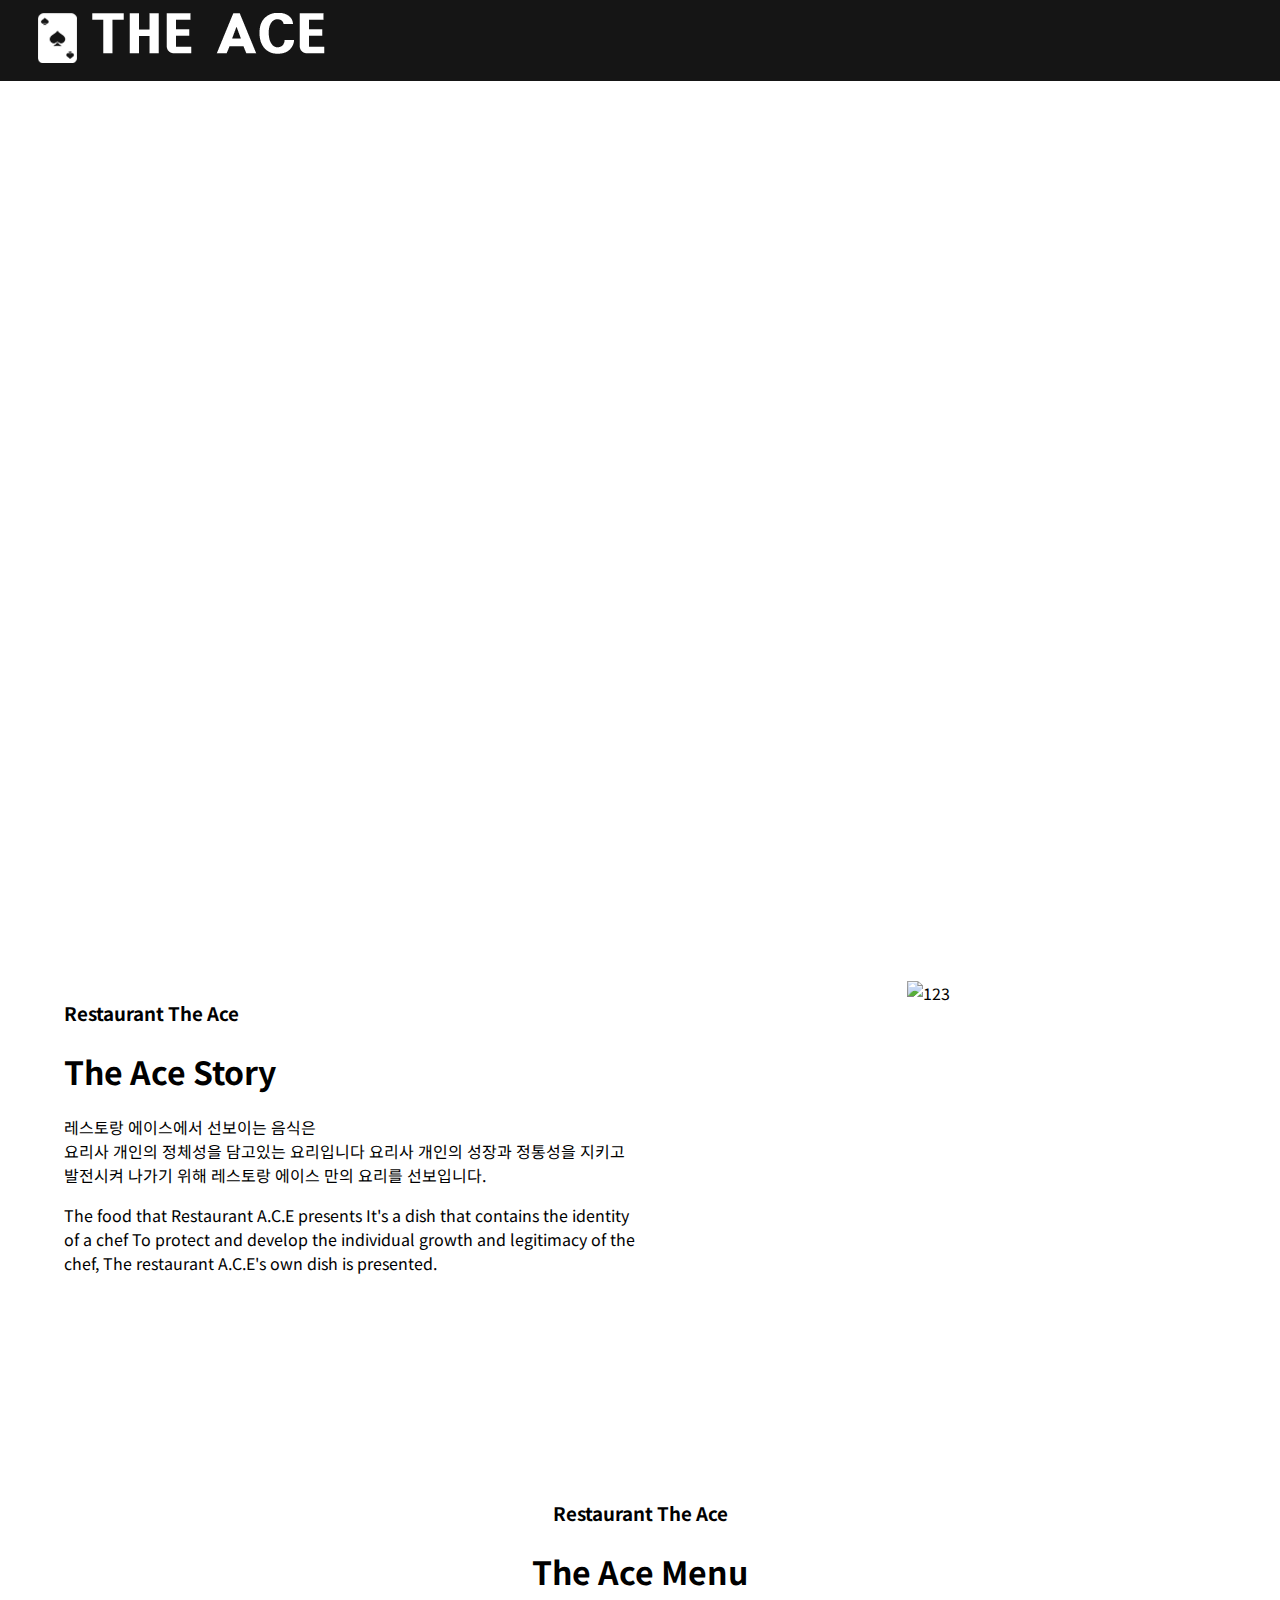
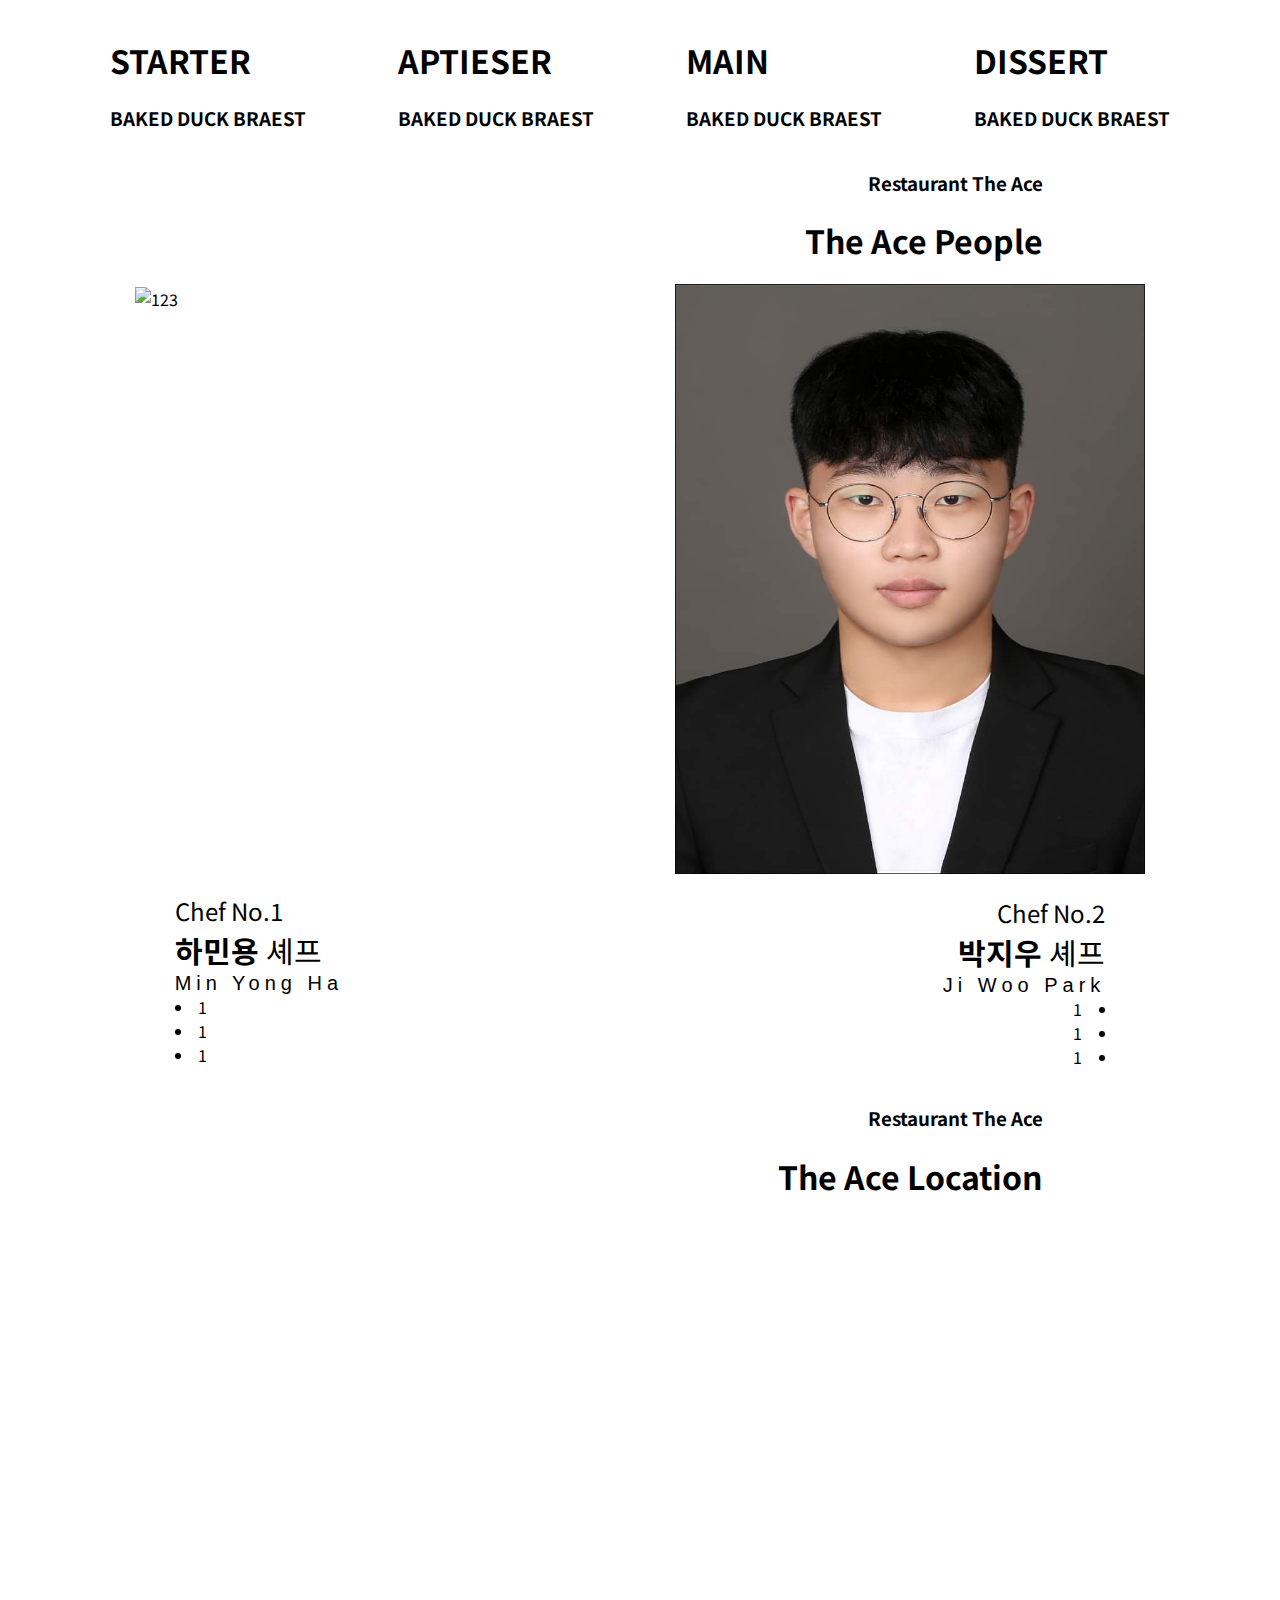
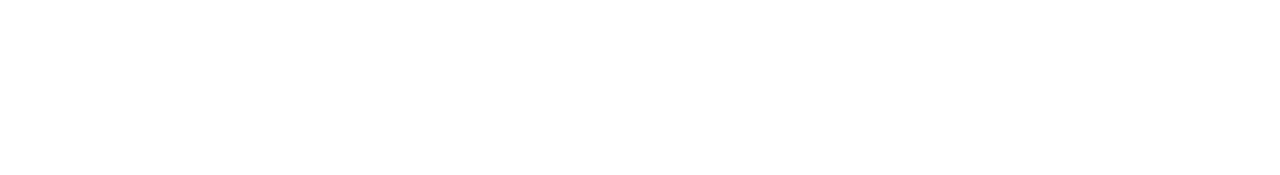
==== index.html @ 34fadfe9 "Update index.html" ====
<!DOCTYPE html>
<html lang="kr" dir="ltr">
  <head>
    <meta charset="utf-8" name="viewport" content="width=device-width, initial-scale=1">
    <link rel="stylesheet" href="style.css">
    <title></title>
  </head>
  <body>
    <header>
    </header>
    <main class="m">
        <div class="m-nav">
          <img src="img/logo/menu_LOGOIMG.png" alt="" class="logo">
        </div>
      <div class="m-ban" id="m-ban">
        <div class="baner-back">
      </div>
    <div class="m-wrap">
      <div class="m-1" id="m-1">
        <div class="wrap">
          <div class="txt">
              <h3>Restaurant The Ace</h3>
              <h1>The Ace Story</h1>
              <p >레스토랑 에이스에서 선보이는 음식은<br>
                요리사 개인의 정체성을 담고있는 요리입니다 요리사 개인의 성장과 정통성을 지키고 발전시켜 나가기 위해
                레스토랑 에이스 만의 요리를 선보입니다.</p>
              <p>The food that Restaurant A.C.E presents
                It's a dish that contains the identity of a chef To protect and develop the individual growth and legitimacy of the chef,
                The restaurant A.C.E's own dish is presented.</p>
          </div>
          <div class="img-box">
              <img src="img\food\1.jpg" alt="123" class="img">
          </div>
          </div>
        </div>
      </div>
      <div class="m-2" id="m-2">
      <div class="m-wrap">
        <div class="box">
          <h3>Restaurant The Ace</h3>
          <h1>The Ace Menu</h1>
        </div>
        <div class="wrap">
          <div class="">
            <h1>STARTER</h1>
            <h3>BAKED DUCK BRAEST</h3>
          </div>
          <div class="">
            <h1>APTIESER</h1>
            <h3>BAKED DUCK BRAEST</h3>
          </div>
          <div class="">
            <h1>MAIN</h1>
            <h3>BAKED DUCK BRAEST</h3>
          </div>
          <div class="">
            <h1>DISSERT</h1>
            <h3>BAKED DUCK BRAEST</h3>
          </div>
        </div>
      </div>
      <div class="m-3" id="m-3">
        <div class="m-wrap">
        <div class="box">
          <h3>Restaurant The Ace</h3>
          <h1>The Ace People</h1>
        </div>
        <div class="wrap">
          <div class="img-box-1">
            <div class="img-wrap-1">
                <img src="img\food\1.jpg" alt="123" class="img-2">
            </div>
                <div class="list-1">
                  <ul>
                    <p class="cf">Chef No.1</p>
                    <p class="cf-n"><strong>하민용</strong> 셰프</p>
                    <p class="cf-en">Min Yong Ha</p>
                    <li>1</li>
                    <li>1</li>
                    <li>1</li>
                  </ul>
                </div>
          </div>
          <div class="img-box-2">
            <div class="img-wrap-2">
                <img src="img/people/1.jpg" alt="123" class="img-2">
            </div>
                 <div class="list-2" dir="rtl">
                  <ul>
                    <p class="cf">Chef No.2</p>
                    <p class="cf-n"><strong>박지우</strong> 셰프</p>
                    <p class="cf-en">Ji Woo Park</p>
                    <li>1</li>
                    <li>1</li>
                    <li>1</li>
                  </ul>
                 </div>
          </div>
        </div>
      </div>
      <div class="m-4" id="m-4">
        <div class="m-wrap">
        <div class="box">
          <h3>Restaurant The Ace</h3>
          <h1>The Ace Location</h1>
        </div>
        <div class="loc">
          <iframe src="https://www.google.com/maps/embed?pb=!1m18!1m12!1m3!1d25315.152275464505!2d126.86408057910157!3d37.52220779999999!2m3!1f0!2f0!3f0!3m2!1i1024!2i768!4f13.1!3m3!1m2!1s0x357c9f2847f937df%3A0xf9feb63839f11d86!2z6re466aw7Z6I7Ja066GcIOyGjOyFnO2CpOy5nA!5e0!3m2!1sko!2skr!4v1653228460532!5m2!1sko!2skr" width="100%;" height="550" style="border:0;" allowfullscreen="" loading="lazy" referrerpolicy="no-referrer-when-downgrade"></iframe>
        </div>
      </div>
    </div>
    </main>
    <footer>
    </footer>
  </body>
</html>
---- style.css ----
@import url('https://fonts.googleapis.com/css2?family=Noto+Sans+KR&display=swap');

body{
  margin: 0 0 0 0;
}
main{
  font-family: 'Noto Sans KR', sans-serif;
}
img {
  max-width: 100%;
  height: auto;
}
.m-nav {
  width: 100%;
  height: auto;
  background-color: #151515;
}
.logo{
  padding-left: 3%;
  padding-top: 1%;
  padding-bottom: 1%;
}
.baner-back{
  padding:300px 100px;
  background-color: white;
  height: 300px;
}
.m-wrap{
  width: 90%;
  padding-left: 5%;
  padding-right: 5%;
}
#m-1 .wrap{
  width: 100%;
  height: auto;
  display: flex;
  justify-content: space-around;
}
#m-1 .txt{
  width: 600px;
  height: 500px;
}
#m-1 .img-box{
  width:600px;
  height: 500px;
  text-align: center;
}
#m-2 .wrap{
  width: 100%;
  height: auto;
  display: flex;
  justify-content: space-around;
  align-items: center;
}
#m-2 .box-wrap{
  width: 400px;
  height: 500px;
  position: relative;
  padding-top: 5%;
  padding-bottom: 5%;
}
#m-2 .img{
  width: 100%;
  height: 500px;
}
#m-2 .box{
  width: 100%;
  height:  auto;
  margin:  auto;
  text-align: center;
}
#m-2 .txt-box{
  width: 100%;
  top: 20%;
  position: absolute;
}
#m-2 .txt-box a{
  padding-left: 5%;
  color: white;
  text-decoration-line: none;
  font-size: 20px;
}
#m-2 .txt-box hr{
  background-color: white;
  width: 100%;
  height: 2px;
  border: 0px;
}
#m-2 .txt-box-d{
  width: 100%;
  bottom: 20%;
  position: absolute;
}
#m-2 .txt-box-d a{
  padding-left: 5%;
  color: white;
  text-decoration-line: none;
  font-size: 20px;
}
#m-2 .txt-box-d hr{
  background-color: white;
  width: 100%;
  height: 2px;
  border: 0px;
}
#m-3 .wrap{
  width: 100%;
  height: auto;
  display: flex;
  justify-content: space-evenly;
}
#m-3 .box{
  text-align: right;
}
#m-3 h1{
  padding-right: 15%;
}
#m-3 h3{
  padding-right: 15%;
}
#m-3 .img-box-1{
  width: 470px;
  height: auto;
}
#m-3 .img-wrap-1{
  width: 470px;
  height: 590px;
}
#m-3 .img-1{
  width: 470px;
  height: 590px;
}
#m-3 .list-1{
  background-color: white;
  width: auto;
  height: 50%;
  top:50%;
  right: 50%;
  list-style-position: inside;
}
#m-3 .img-box-2{
  width: 470px;
  height: auto;
  text-align: right;
}
#m-3 .img-2{
  width: 470px;
  height: 590px;
}
#m-3 .list-2{
  background-color: white;
  width: auto;
  height: 50%;
  top: 50%;
  left: 50%;
  list-style-position: inside;
}
.cf{
  margin: 0 0 0 0;
  font-size: 24px;
}
.cf-n{
  margin: 0 0 0 0;
  font-size: 30px;
}
.cf-en{
  margin: 0 0 0 0;
  font-size: 20px;
  font-family: sans-serif;
  letter-spacing: 5px;
}
@media all and (max-width: 1200px){
  *{align-items: center; text-align: center;}
  .wrap{flex-direction: column;}
  .img{ height: auto; width: 100;}
  #m-1 .txt{width: 100%;}
  #m-1 .img-box{width:100%;height: auto;}
  #m-2 .txt-box a{padding-right: 5%;}
  #m-2 .box-wrap{width: 100%;height: auto;}
  #m-3 .box {padding-right: 0;}
  #m-3 .img-box-1{width: 100%;}
  #m-3 .img-wrap-1{width: 100%;height: auto;}
  #m-3 .img-1{width: 100%; height: auto;}
  #m-3 .img-box-2{width: 100%;}
  #m-3 .img-wrap-2{width: 100%;height: auto;}
  #m-3 .img-2{width: 100%; height: auto;}
}
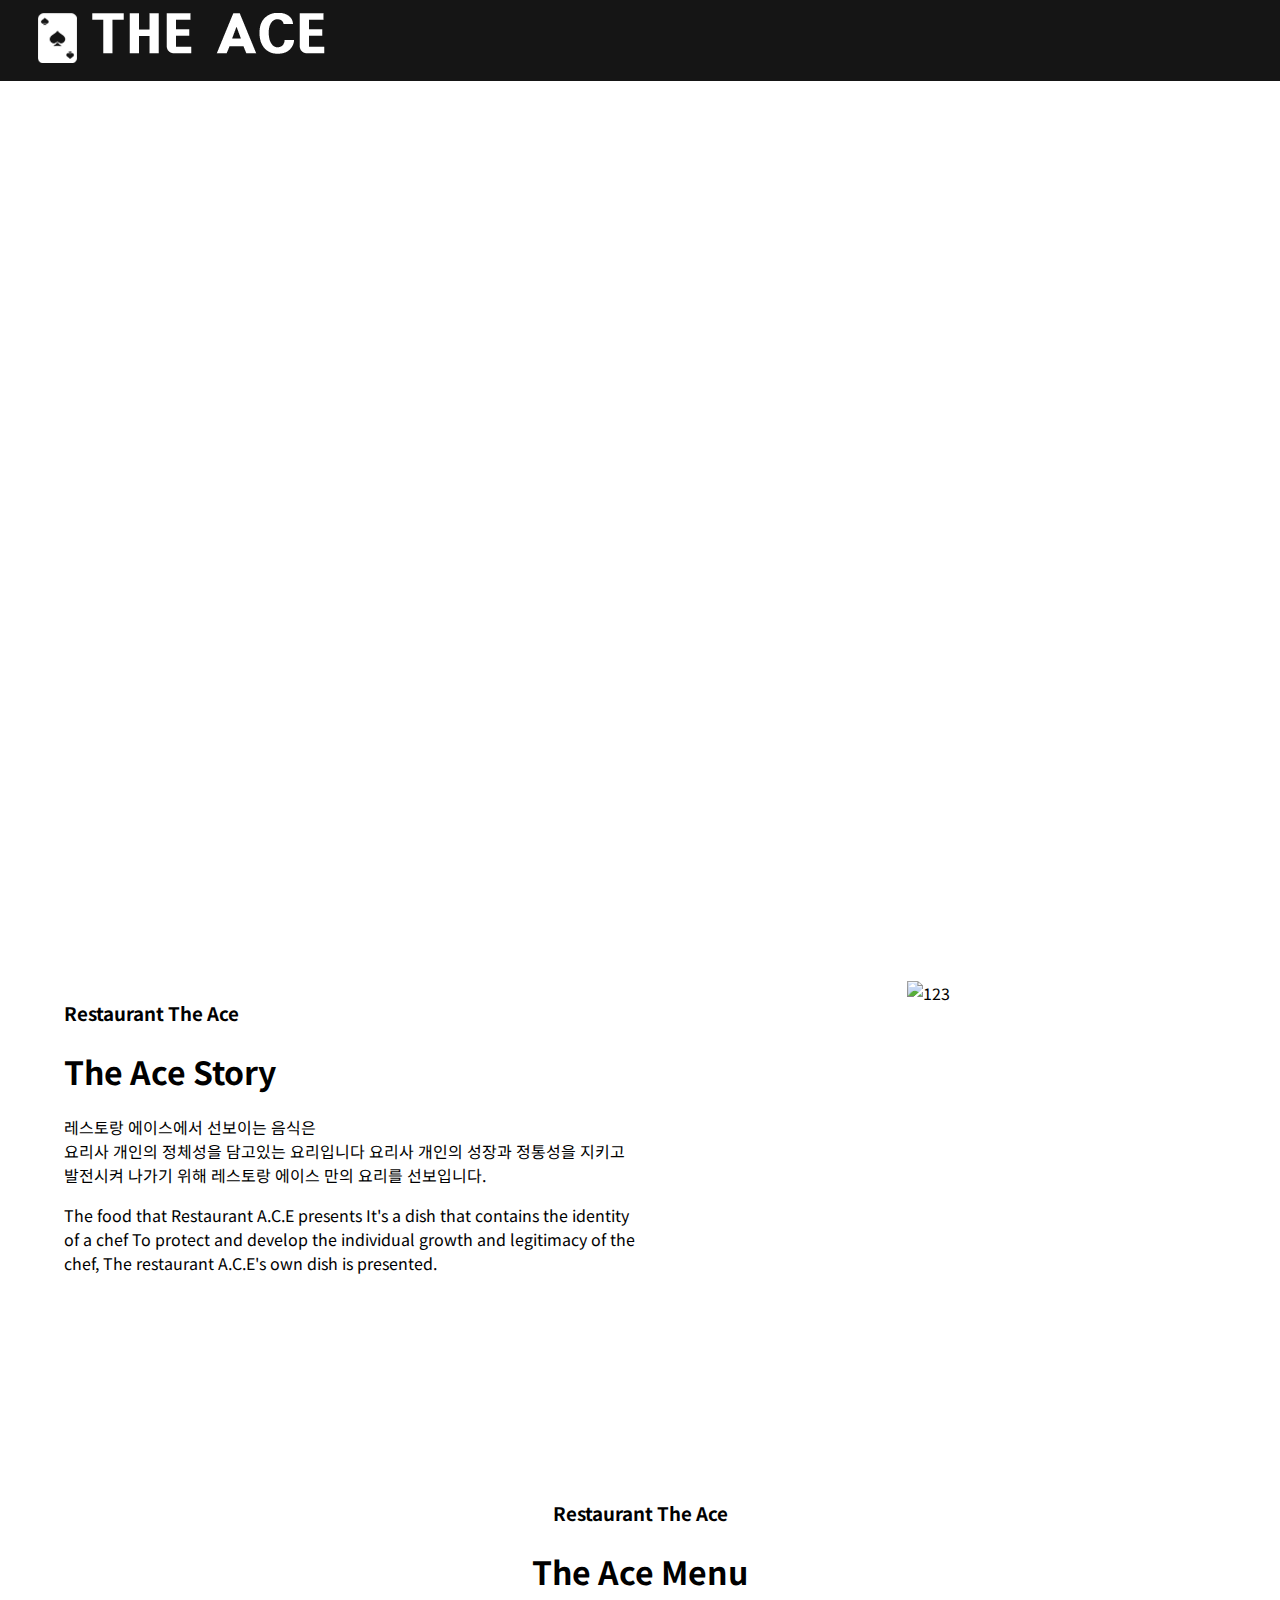
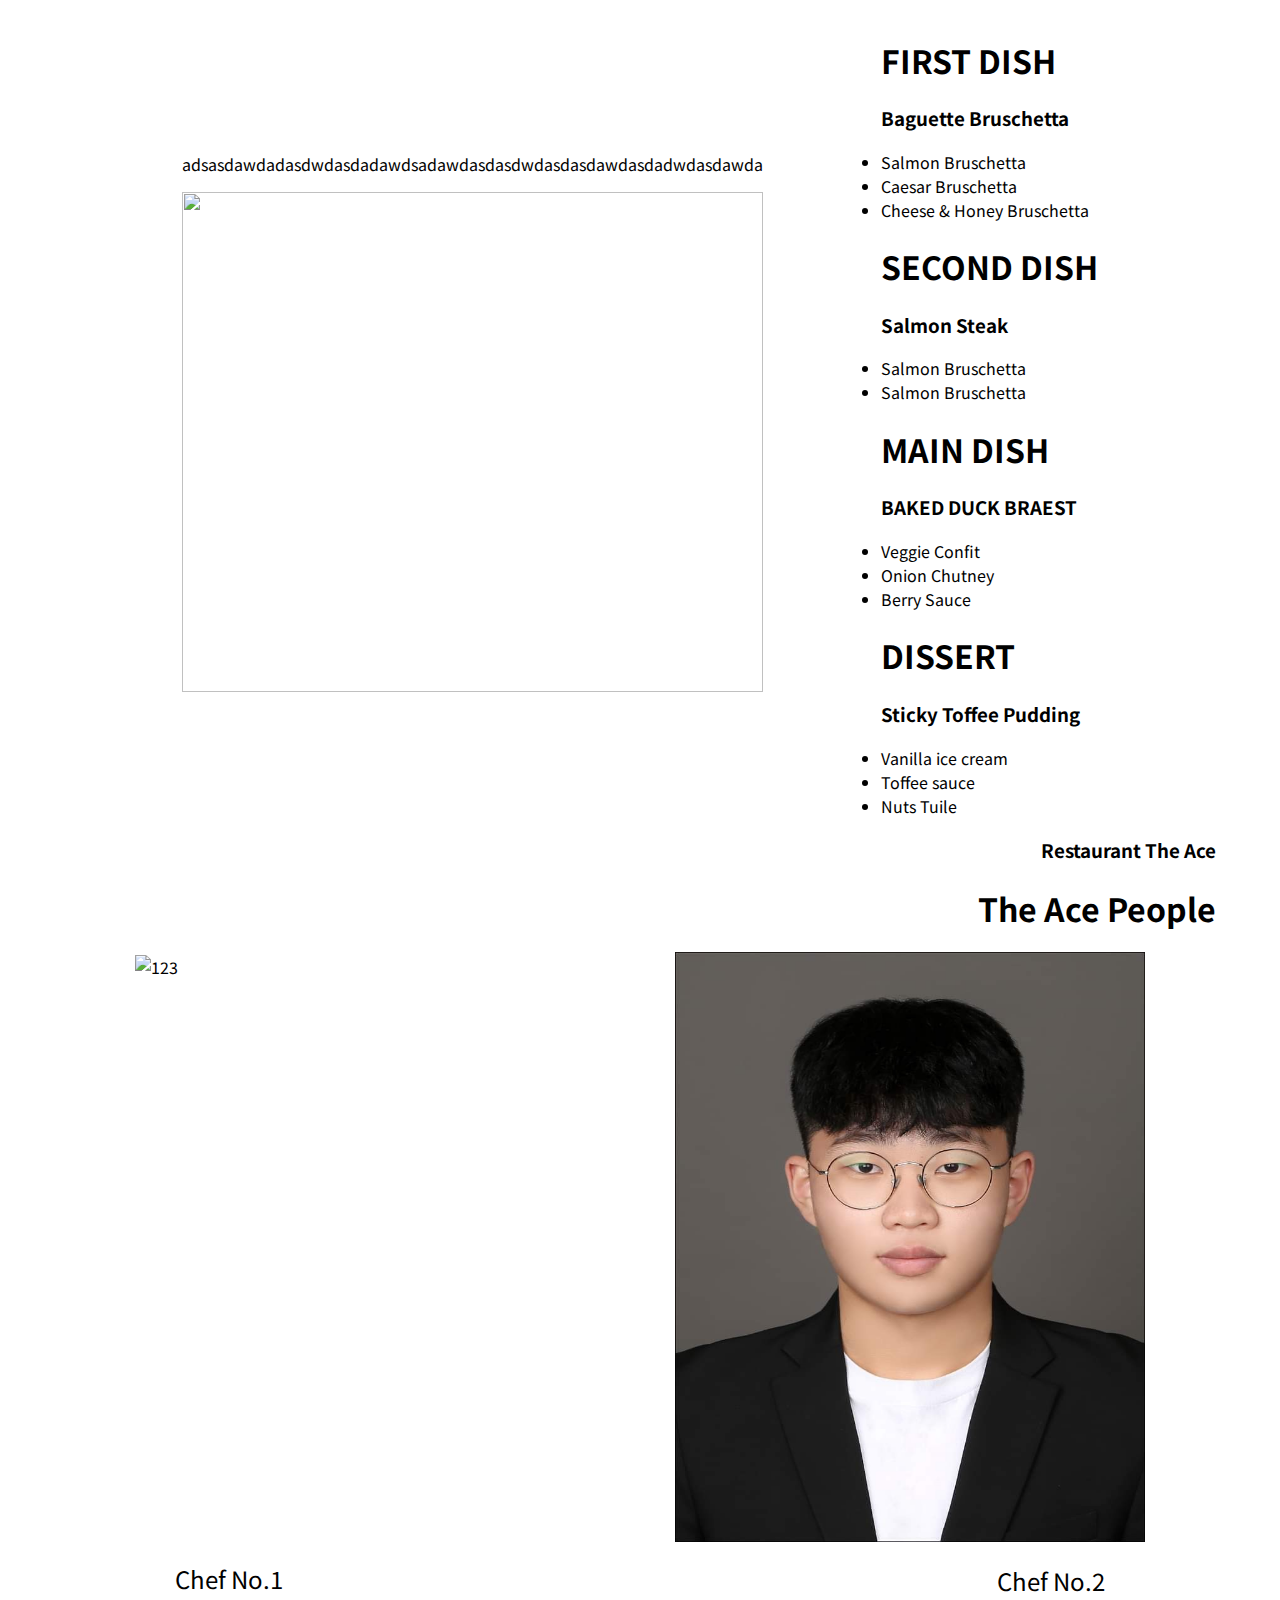
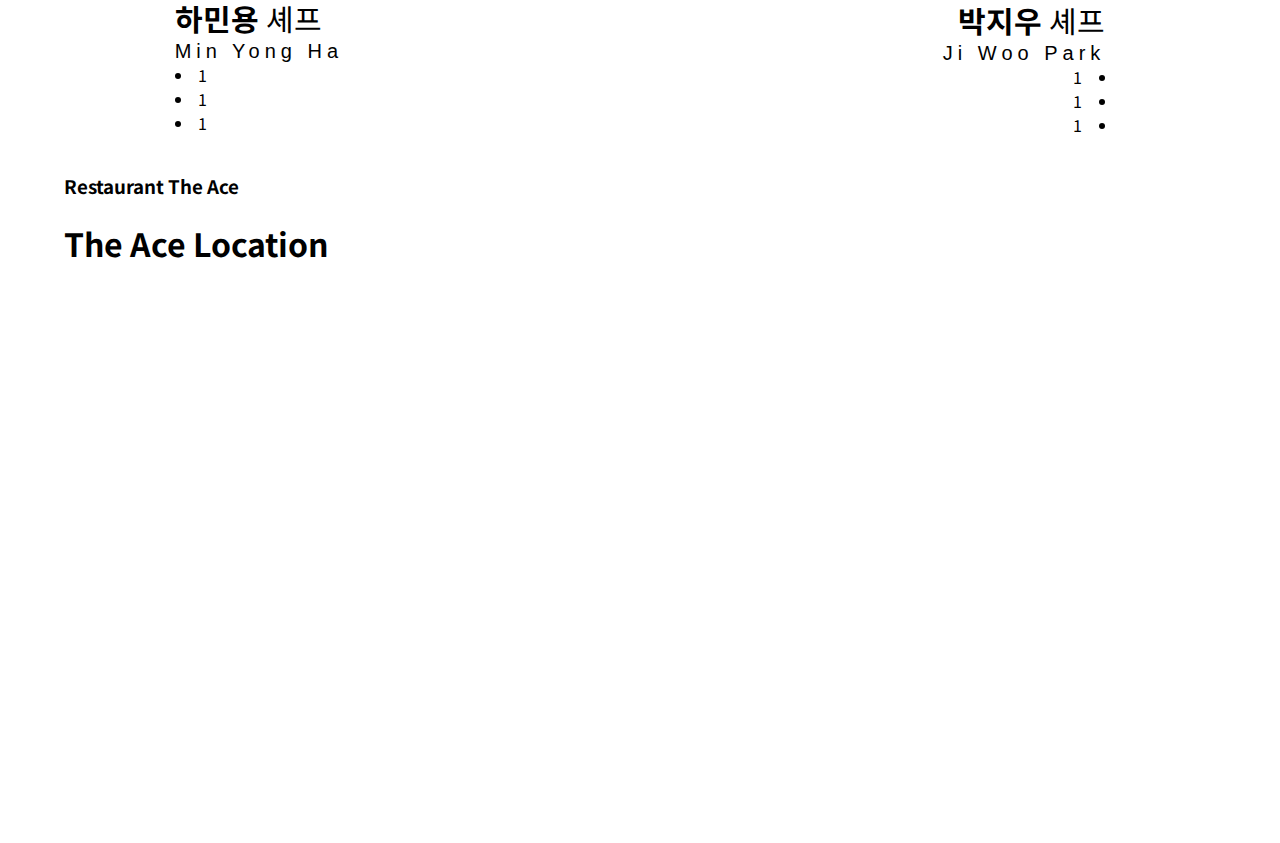
==== commit df6f5749: "Add files via upload" ====
--- a/index.html
+++ b/index.html
@@ -42,20 +42,29 @@
         </div>
         <div class="wrap">
           <div class="">
-            <h1>STARTER</h1>
-            <h3>BAKED DUCK BRAEST</h3>
+            <p>adsasdawdadasdwdasdadawdsadawdasdasdwdasdasdawdasdadwdasdawda</p>
+            <img src="" alt="" class="img">
           </div>
           <div class="">
-            <h1>APTIESER</h1>
+            <h1>FIRST DISH</h1>
+            <h3>Baguette Bruschetta</h3>
+            <li>Salmon Bruschetta</li>
+            <li>Caesar Bruschetta</li>
+            <li>Cheese & Honey Bruschetta</li>
+            <h1>SECOND DISH</h1>
+            <h3>Salmon Steak</h3>
+            <li>Salmon Bruschetta</li>
+            <li>Salmon Bruschetta</li>
+            <h1>MAIN DISH</h1>
             <h3>BAKED DUCK BRAEST</h3>
-          </div>
-          <div class="">
-            <h1>MAIN</h1>
-            <h3>BAKED DUCK BRAEST</h3>
-          </div>
-          <div class="">
+            <li>Veggie Confit</li>
+            <li>Onion Chutney</li>
+            <li>Berry Sauce</li>
             <h1>DISSERT</h1>
-            <h3>BAKED DUCK BRAEST</h3>
+            <h3>Sticky Toffee Pudding</h3>
+            <li>Vanilla ice cream</li>
+            <li>Toffee sauce</li>
+            <li>Nuts Tuile</li>
           </div>
         </div>
       </div>
@@ -83,7 +92,7 @@
           </div>
           <div class="img-box-2">
             <div class="img-wrap-2">
-                <img src="img/people/1.jpg" alt="123" class="img-2">
+                <img src="img\people\1.jpg" alt="123" class="img-2">
             </div>
                  <div class="list-2" dir="rtl">
                   <ul>
--- a/style.css
+++ b/style.css
@@ -49,7 +49,7 @@
   width: 100%;
   height: auto;
   display: flex;
-  justify-content: space-around;
+  justify-content: space-evenly;
   align-items: center;
 }
 #m-2 .box-wrap{
@@ -112,12 +112,7 @@
 #m-3 .box{
   text-align: right;
 }
-#m-3 h1{
-  padding-right: 15%;
-}
-#m-3 h3{
-  padding-right: 15%;
-}
+
 #m-3 .img-box-1{
   width: 470px;
   height: auto;
@@ -155,6 +150,9 @@
   left: 50%;
   list-style-position: inside;
 }
+#m-4 .box{
+  text-align: left;
+}
 .cf{
   margin: 0 0 0 0;
   font-size: 24px;
@@ -171,6 +169,7 @@
 }
 @media all and (max-width: 1200px){
   *{align-items: center; text-align: center;}
+  .logo{width: 25%; height: 25%;}
   .wrap{flex-direction: column;}
   .img{ height: auto; width: 100;}
   #m-1 .txt{width: 100%;}
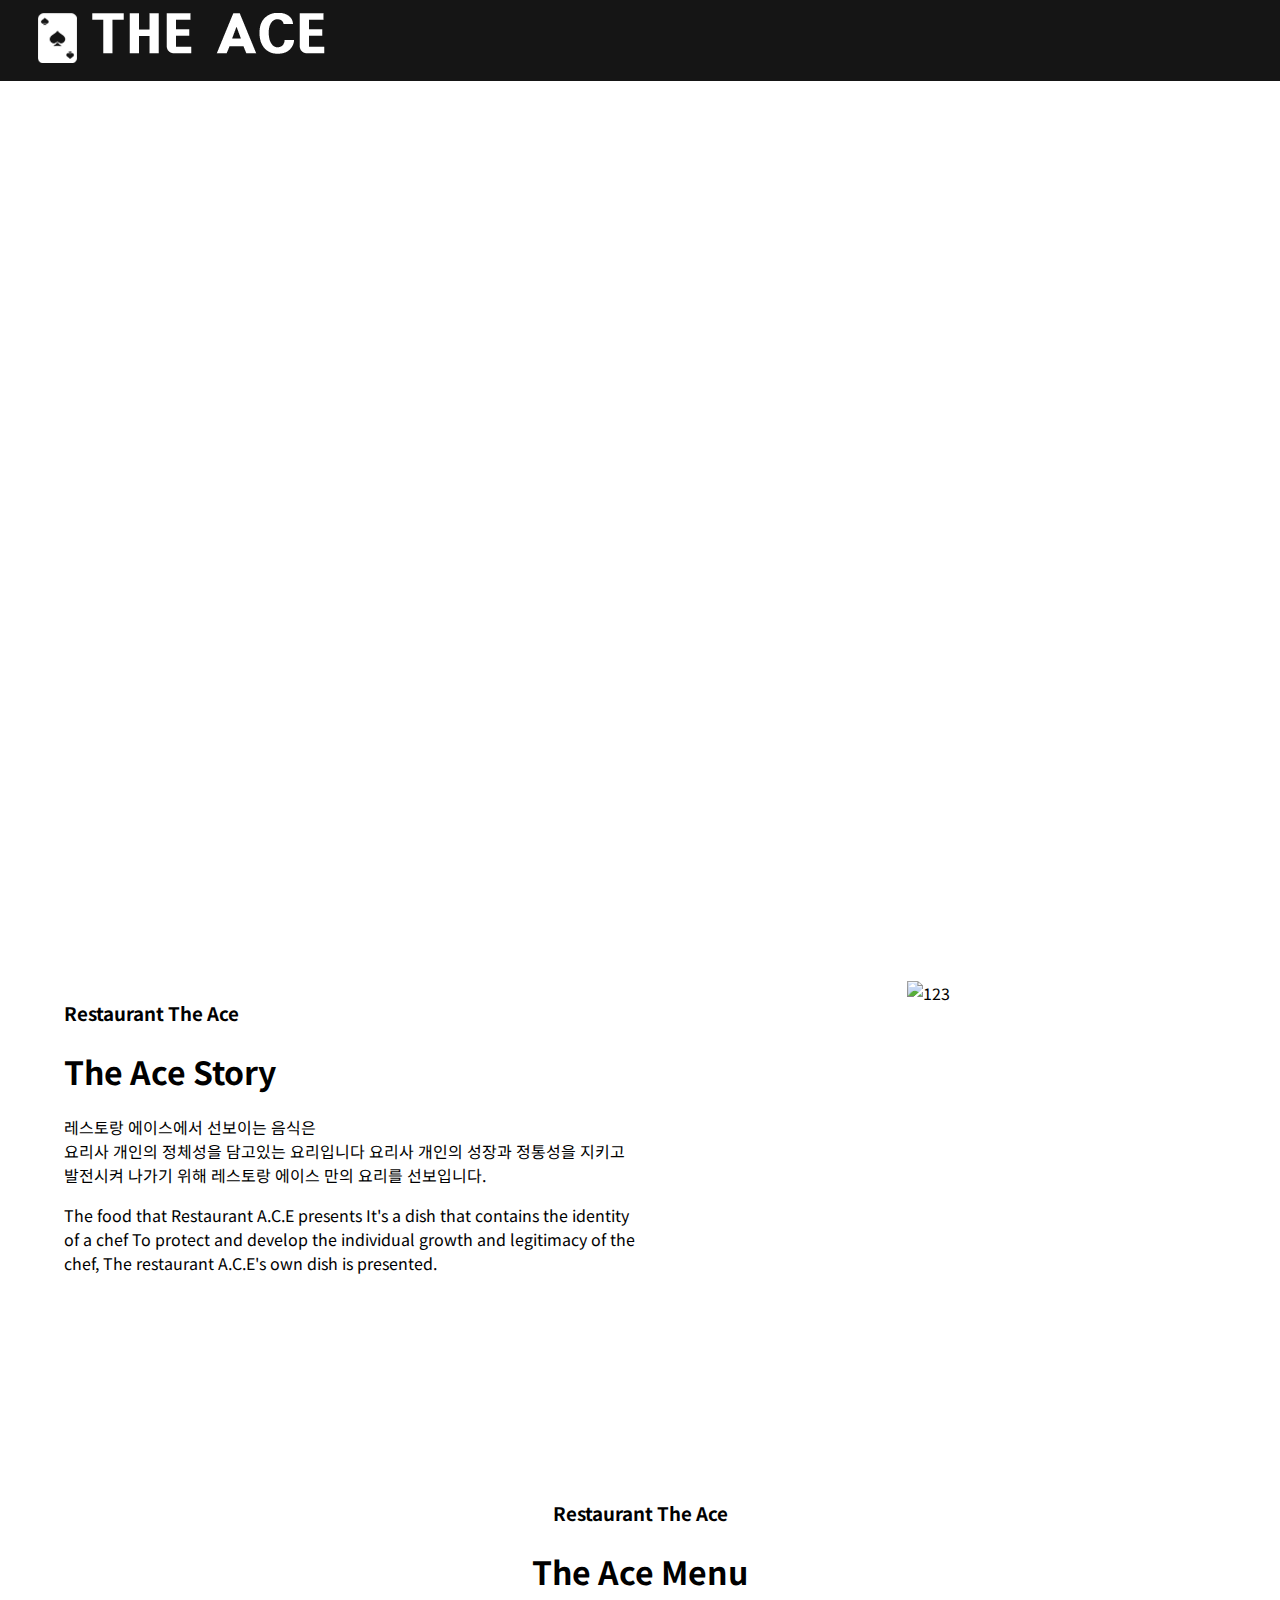
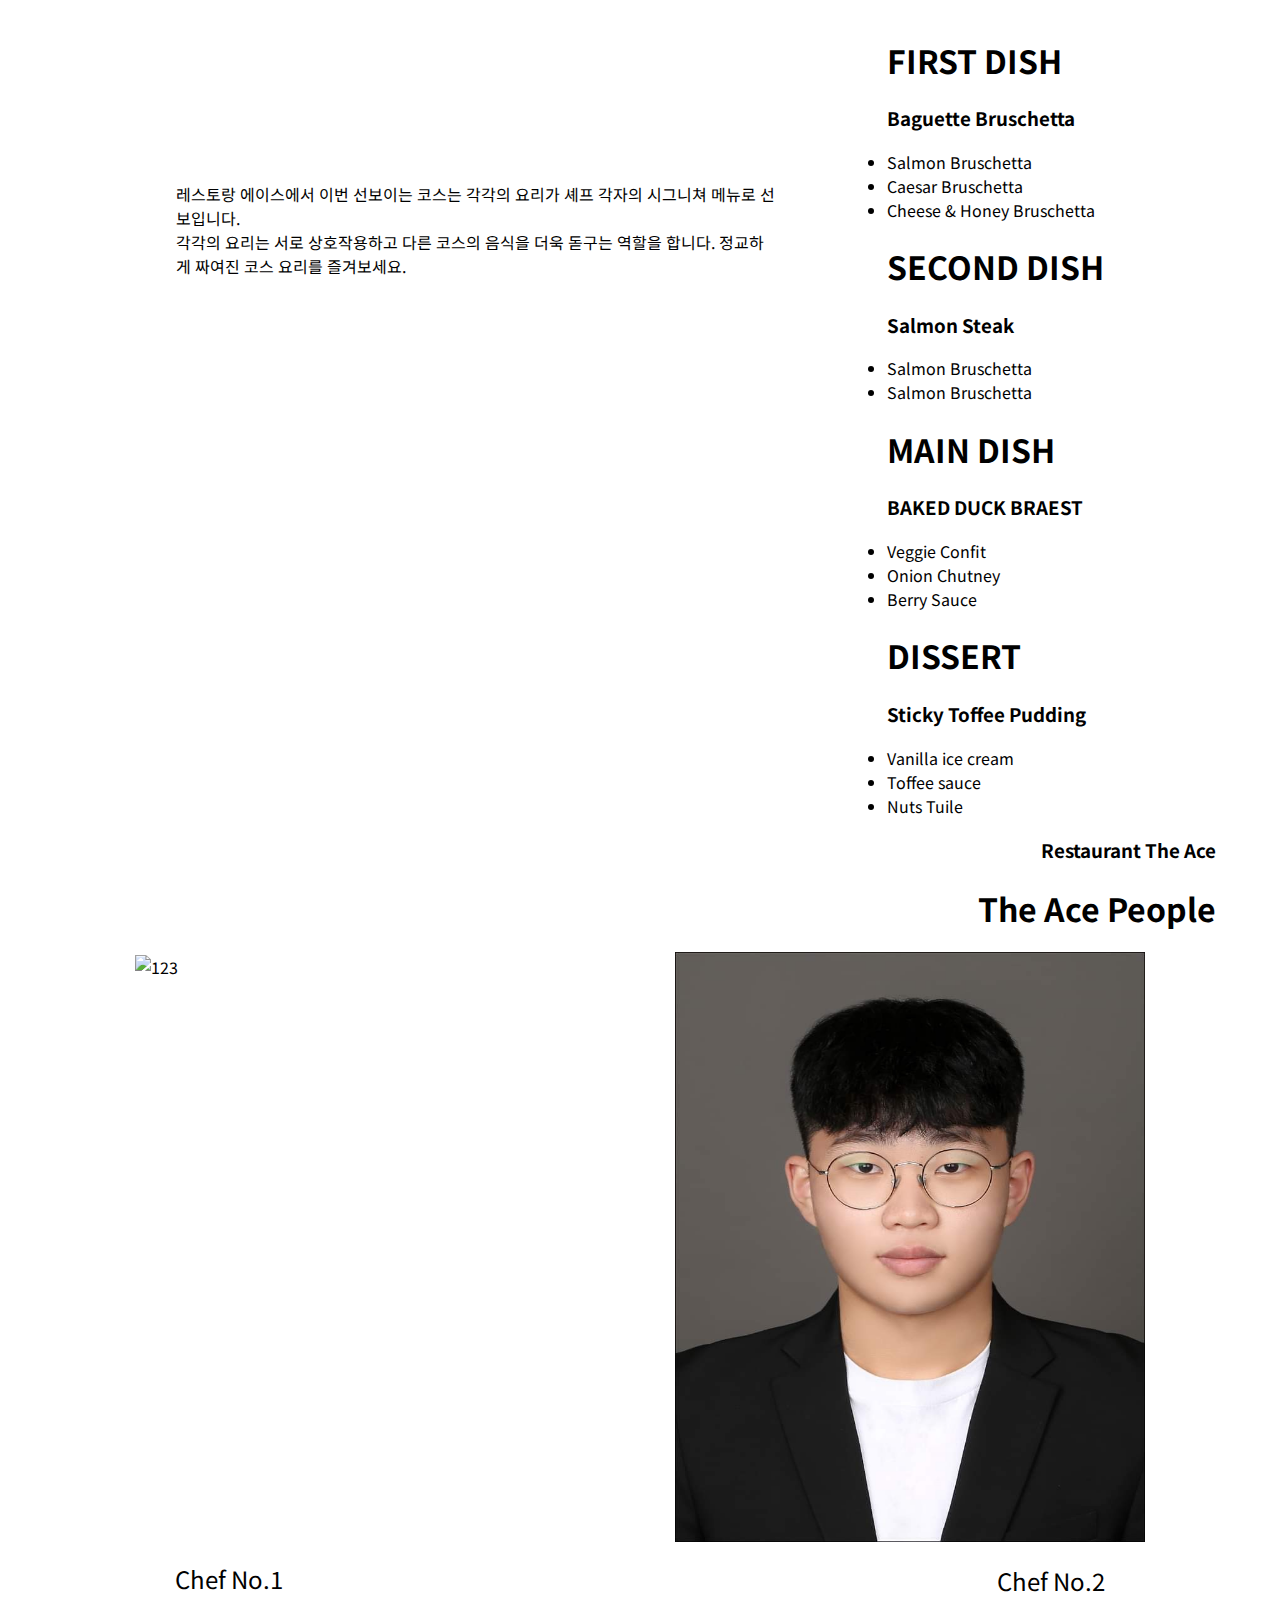
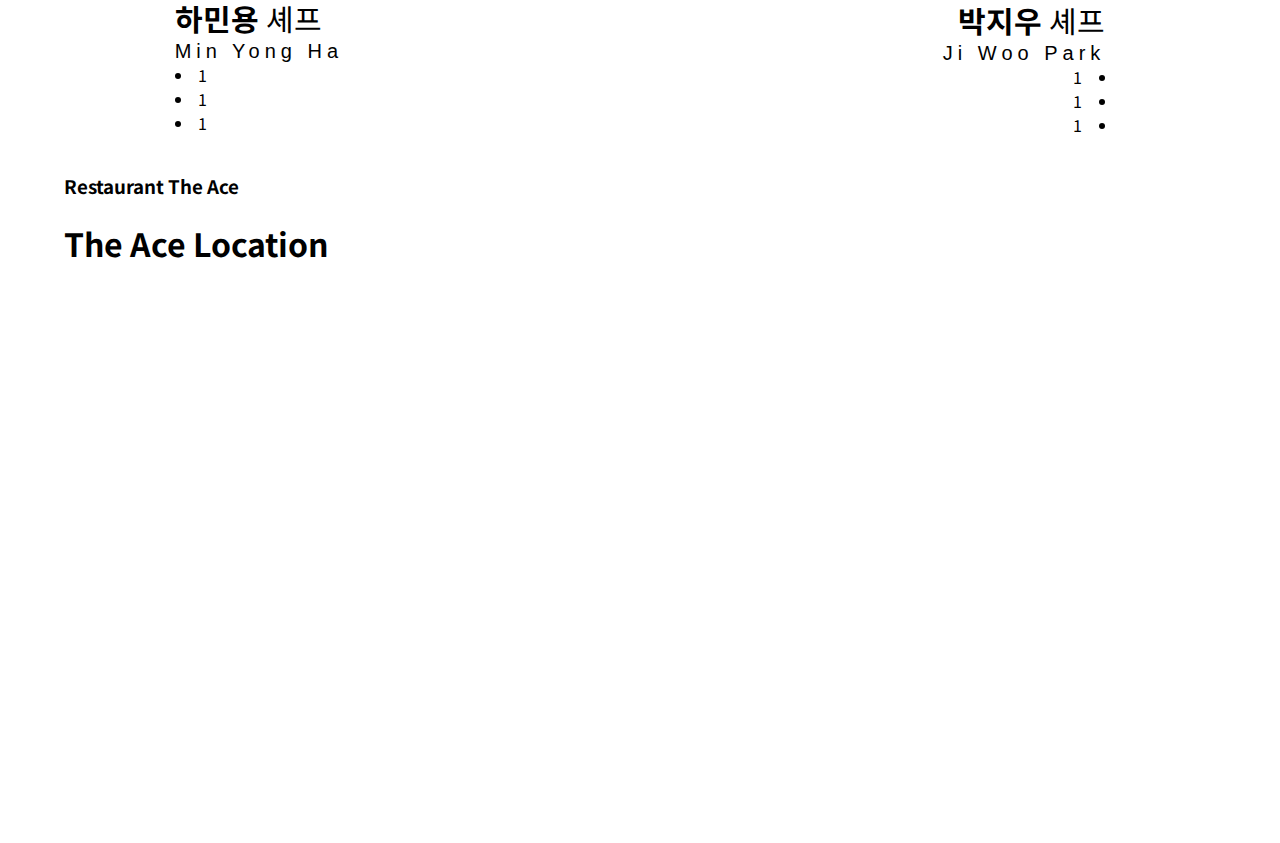
==== commit 9bcc519e: "Add files via upload" ====
--- a/index.html
+++ b/index.html
@@ -21,7 +21,7 @@
           <div class="txt">
               <h3>Restaurant The Ace</h3>
               <h1>The Ace Story</h1>
-              <p >레스토랑 에이스에서 선보이는 음식은<br>
+              <p>레스토랑 에이스에서 선보이는 음식은<br>
                 요리사 개인의 정체성을 담고있는 요리입니다 요리사 개인의 성장과 정통성을 지키고 발전시켜 나가기 위해
                 레스토랑 에이스 만의 요리를 선보입니다.</p>
               <p>The food that Restaurant A.C.E presents
@@ -41,8 +41,9 @@
           <h1>The Ace Menu</h1>
         </div>
         <div class="wrap">
-          <div class="">
-            <p>adsasdawdadasdwdasdadawdsadawdasdasdwdasdasdawdasdadwdasdawda</p>
+          <div class="txt">
+            <p>레스토랑 에이스에서 이번 선보이는 코스는 각각의 요리가 셰프 각자의 시그니쳐 메뉴로 선보입니다.<br>
+            각각의 요리는 서로 상호작용하고 다른 코스의 음식을 더욱 돋구는 역할을 합니다. 정교하게 짜여진 코스 요리를 즐겨보세요.</p>
             <img src="" alt="" class="img">
           </div>
           <div class="">
--- a/style.css
+++ b/style.css
@@ -52,56 +52,15 @@
   justify-content: space-evenly;
   align-items: center;
 }
-#m-2 .box-wrap{
-  width: 400px;
-  height: 500px;
-  position: relative;
-  padding-top: 5%;
-  padding-bottom: 5%;
-}
-#m-2 .img{
-  width: 100%;
-  height: 500px;
-}
 #m-2 .box{
   width: 100%;
-  height:  auto;
-  margin:  auto;
+  height: auto;
+  margin: auto;
   text-align: center;
 }
-#m-2 .txt-box{
-  width: 100%;
-  top: 20%;
-  position: absolute;
-}
-#m-2 .txt-box a{
-  padding-left: 5%;
-  color: white;
-  text-decoration-line: none;
-  font-size: 20px;
-}
-#m-2 .txt-box hr{
-  background-color: white;
-  width: 100%;
-  height: 2px;
-  border: 0px;
-}
-#m-2 .txt-box-d{
-  width: 100%;
-  bottom: 20%;
-  position: absolute;
-}
-#m-2 .txt-box-d a{
-  padding-left: 5%;
-  color: white;
-  text-decoration-line: none;
-  font-size: 20px;
-}
-#m-2 .txt-box-d hr{
-  background-color: white;
-  width: 100%;
-  height: 2px;
-  border: 0px;
+#m-2 .txt{
+  width: 600px;
+  height: 500px;
 }
 #m-3 .wrap{
   width: 100%;
@@ -112,7 +71,6 @@
 #m-3 .box{
   text-align: right;
 }
-
 #m-3 .img-box-1{
   width: 470px;
   height: auto;
@@ -169,12 +127,12 @@
 }
 @media all and (max-width: 1200px){
   *{align-items: center; text-align: center;}
-  .logo{width: 25%; height: 25%;}
+  .logo{width: 30%; height: 30%;}
   .wrap{flex-direction: column;}
   .img{ height: auto; width: 100;}
   #m-1 .txt{width: 100%;}
   #m-1 .img-box{width:100%;height: auto;}
-  #m-2 .txt-box a{padding-right: 5%;}
+  #m-2 .txt{width: 100%;}
   #m-2 .box-wrap{width: 100%;height: auto;}
   #m-3 .box {padding-right: 0;}
   #m-3 .img-box-1{width: 100%;}
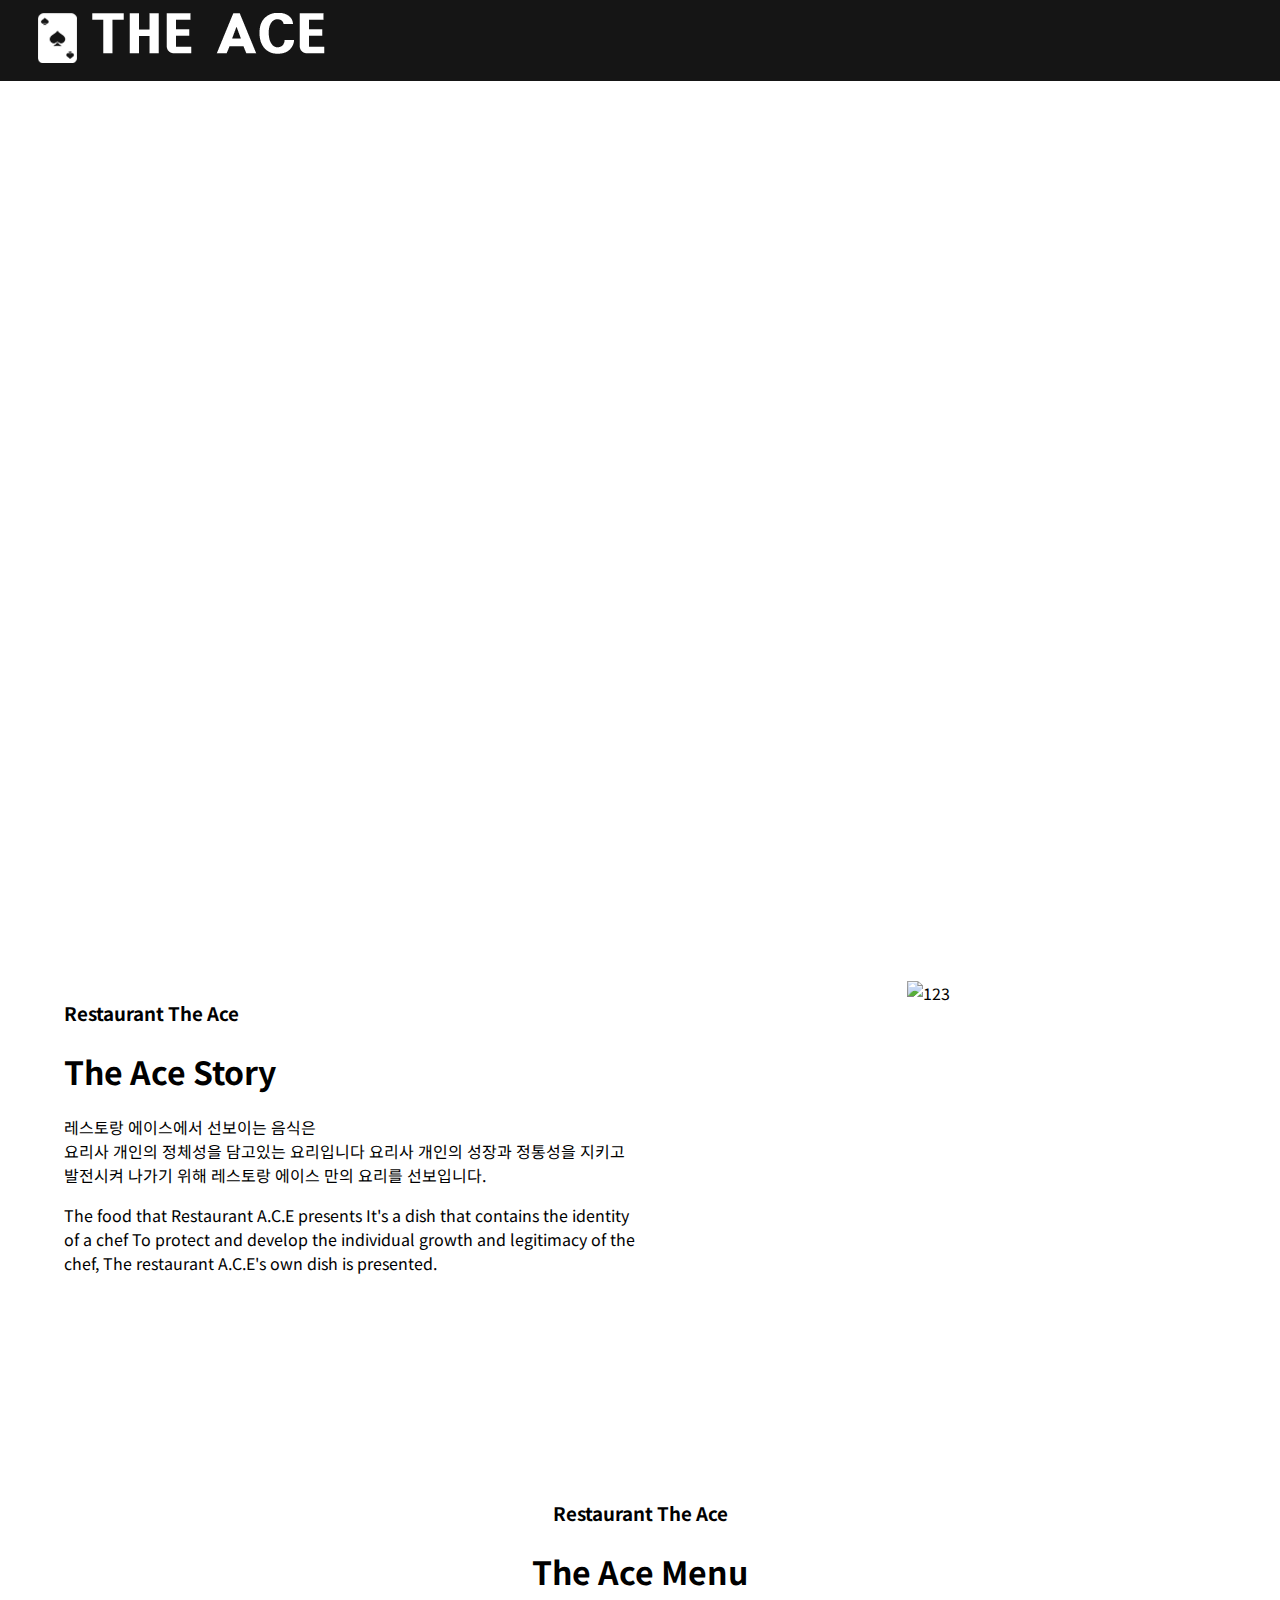
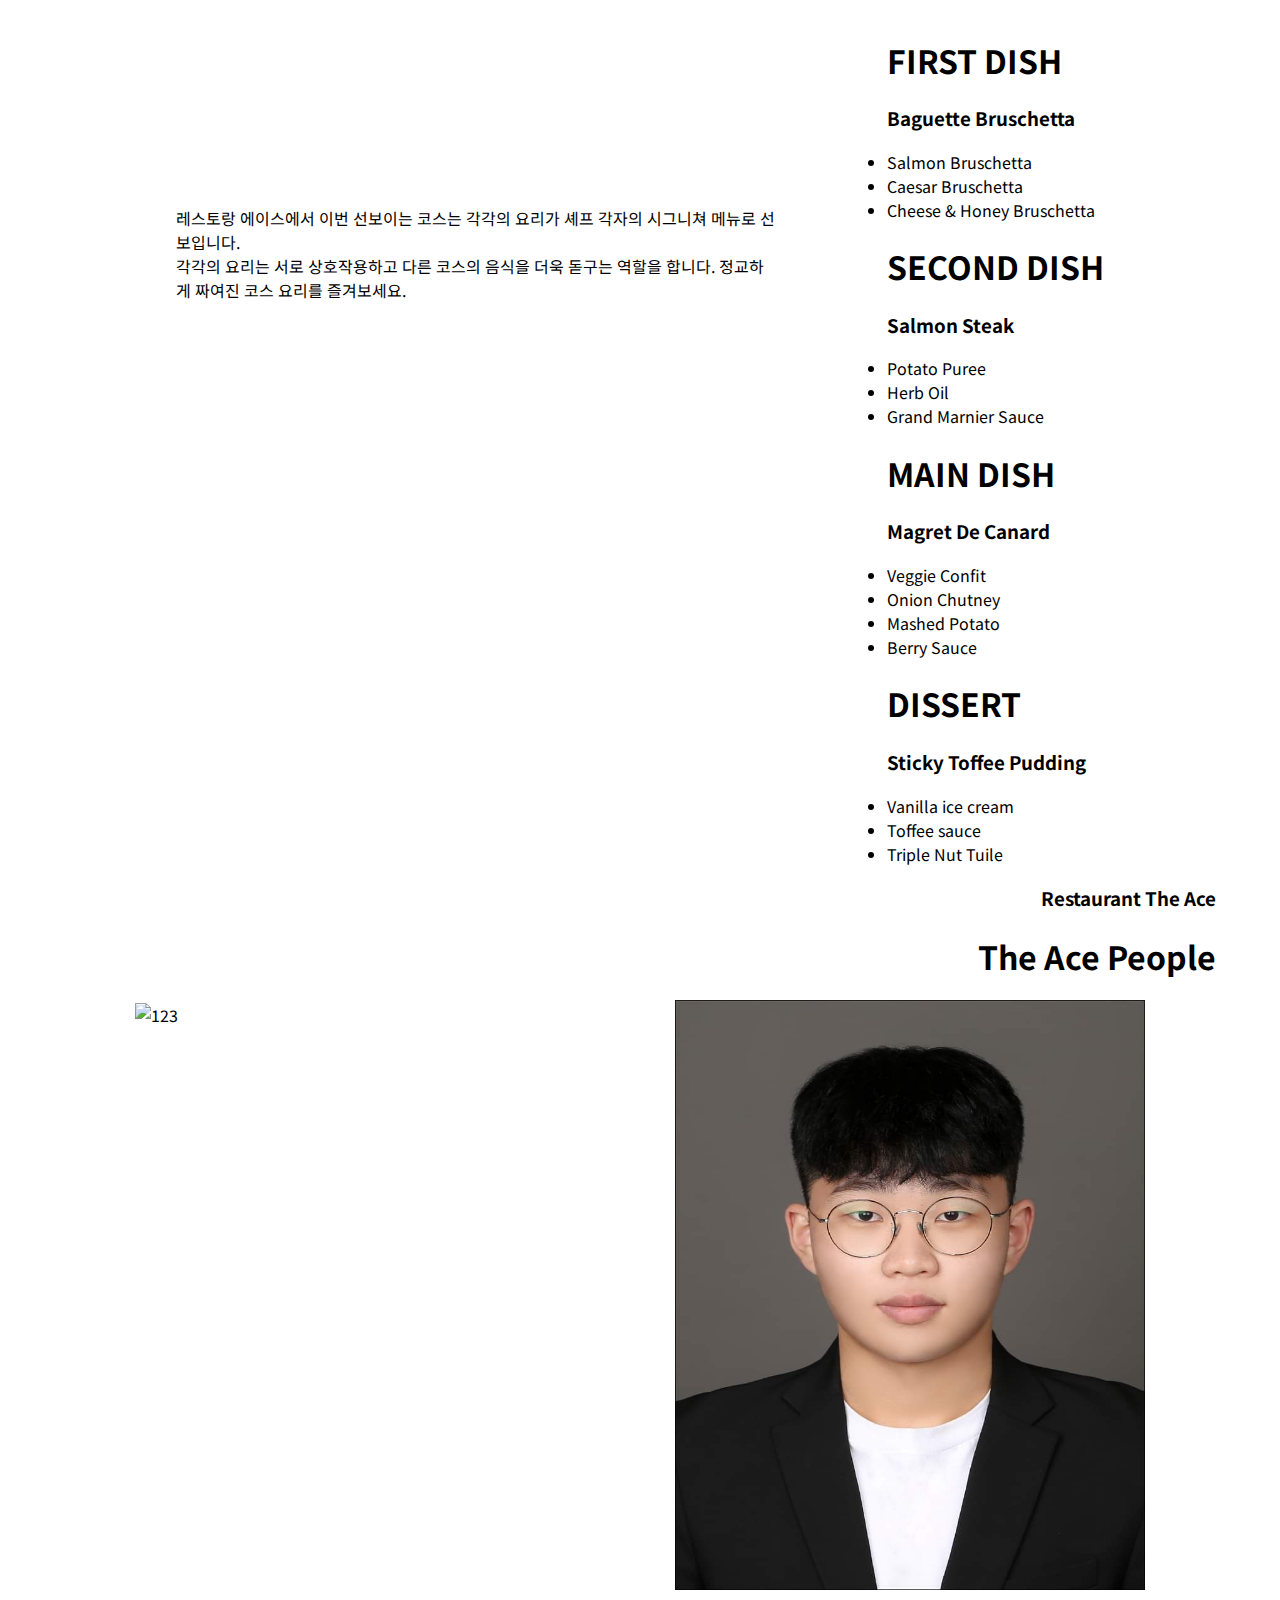
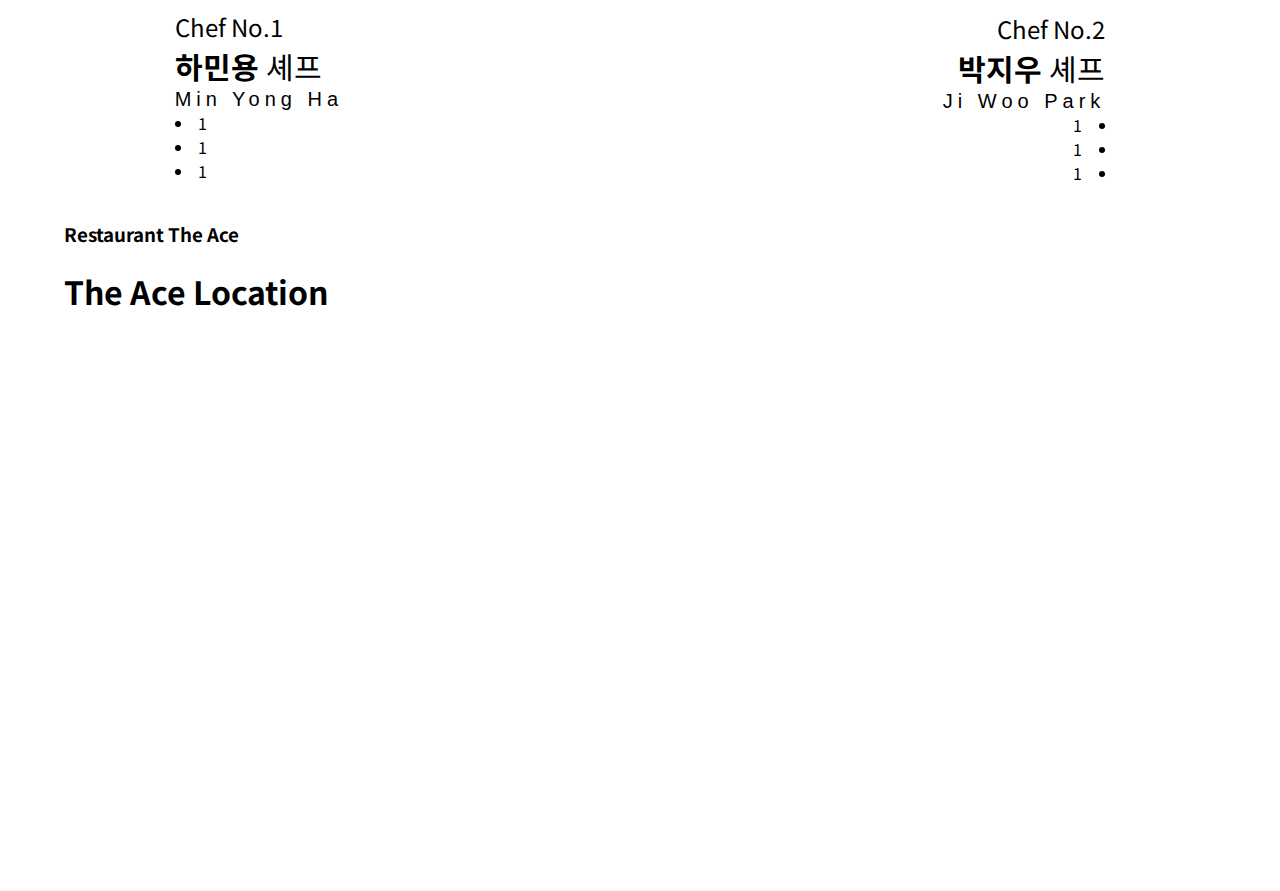
==== commit c5a9d12f: "Add files via upload" ====
--- a/index.html
+++ b/index.html
@@ -54,18 +54,20 @@
             <li>Cheese & Honey Bruschetta</li>
             <h1>SECOND DISH</h1>
             <h3>Salmon Steak</h3>
-            <li>Salmon Bruschetta</li>
-            <li>Salmon Bruschetta</li>
+            <li>Potato Puree</li>
+            <li>Herb Oil</li>
+            <li>Grand Marnier Sauce</li>
             <h1>MAIN DISH</h1>
-            <h3>BAKED DUCK BRAEST</h3>
+            <h3>Magret De Canard</h3>
             <li>Veggie Confit</li>
             <li>Onion Chutney</li>
+            <li>Mashed Potato</li>
             <li>Berry Sauce</li>
             <h1>DISSERT</h1>
             <h3>Sticky Toffee Pudding</h3>
             <li>Vanilla ice cream</li>
             <li>Toffee sauce</li>
-            <li>Nuts Tuile</li>
+            <li>Triple Nut Tuile</li>
           </div>
         </div>
       </div>
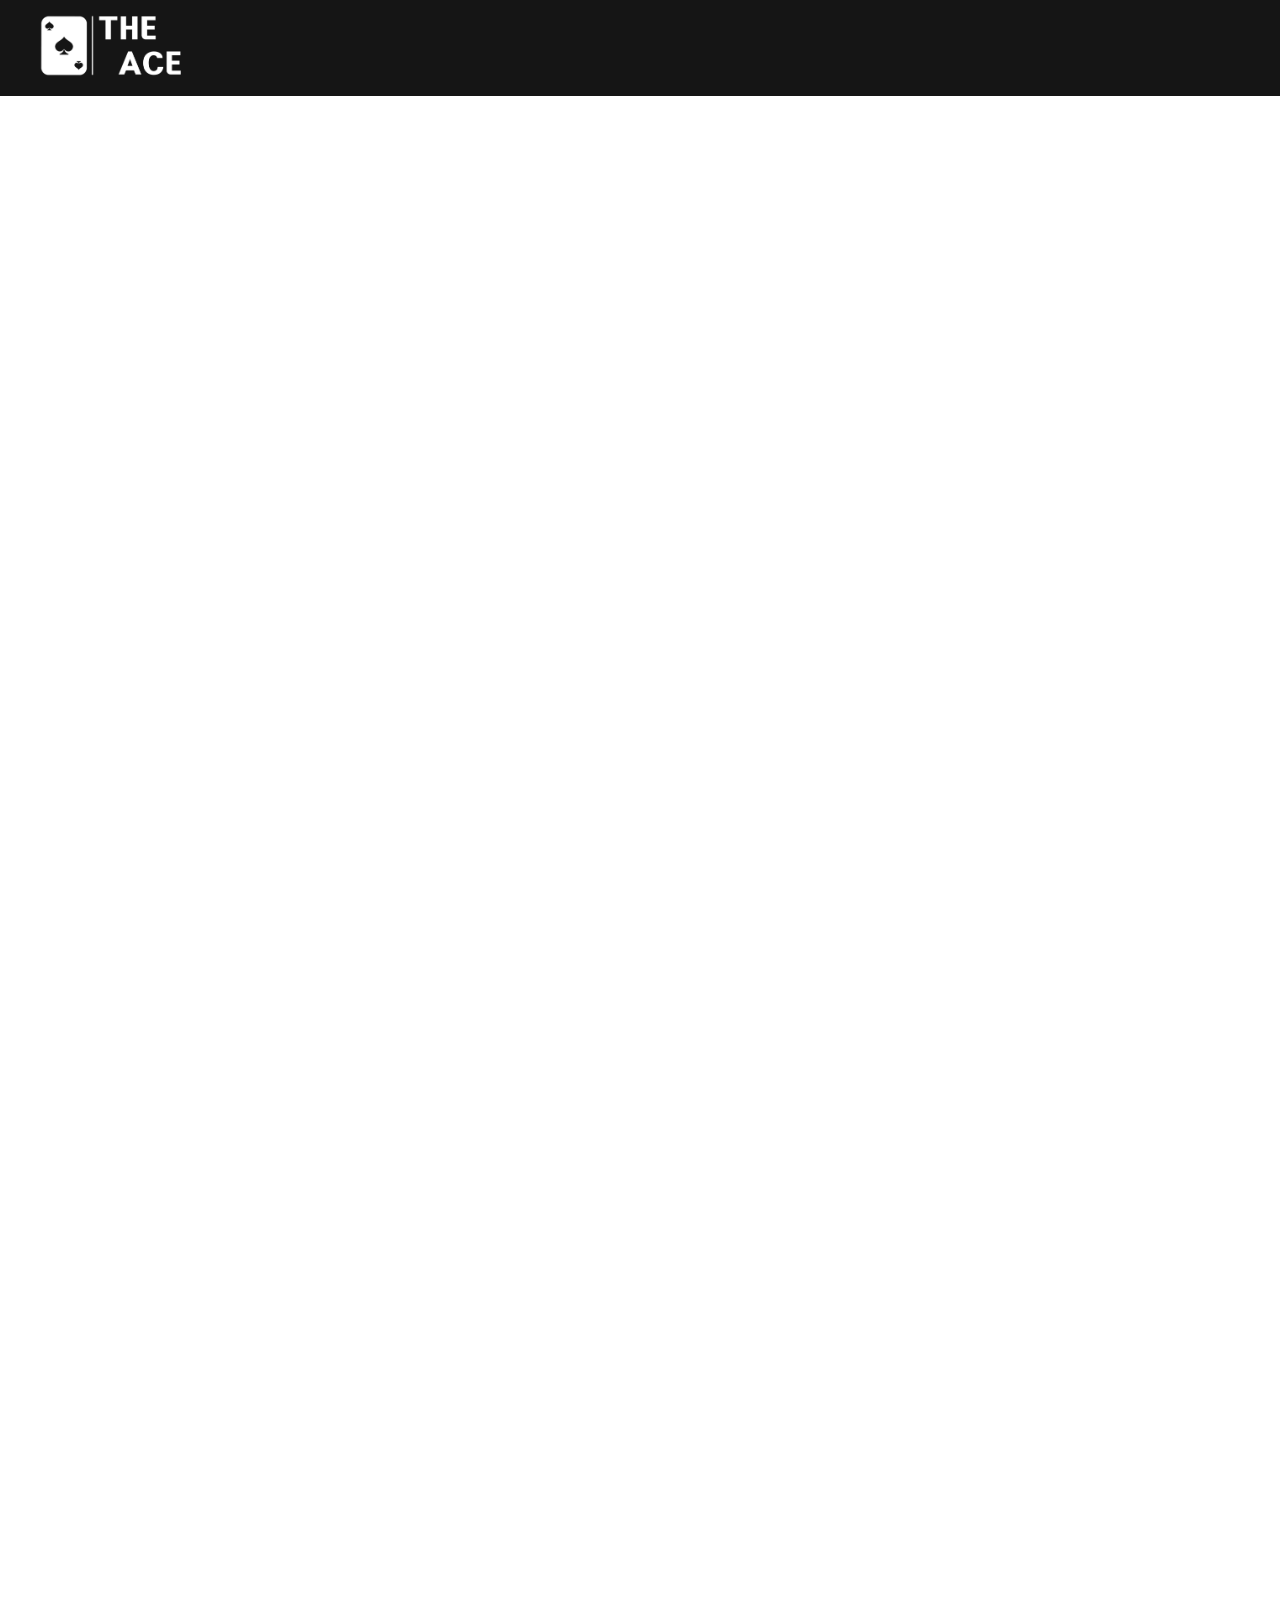
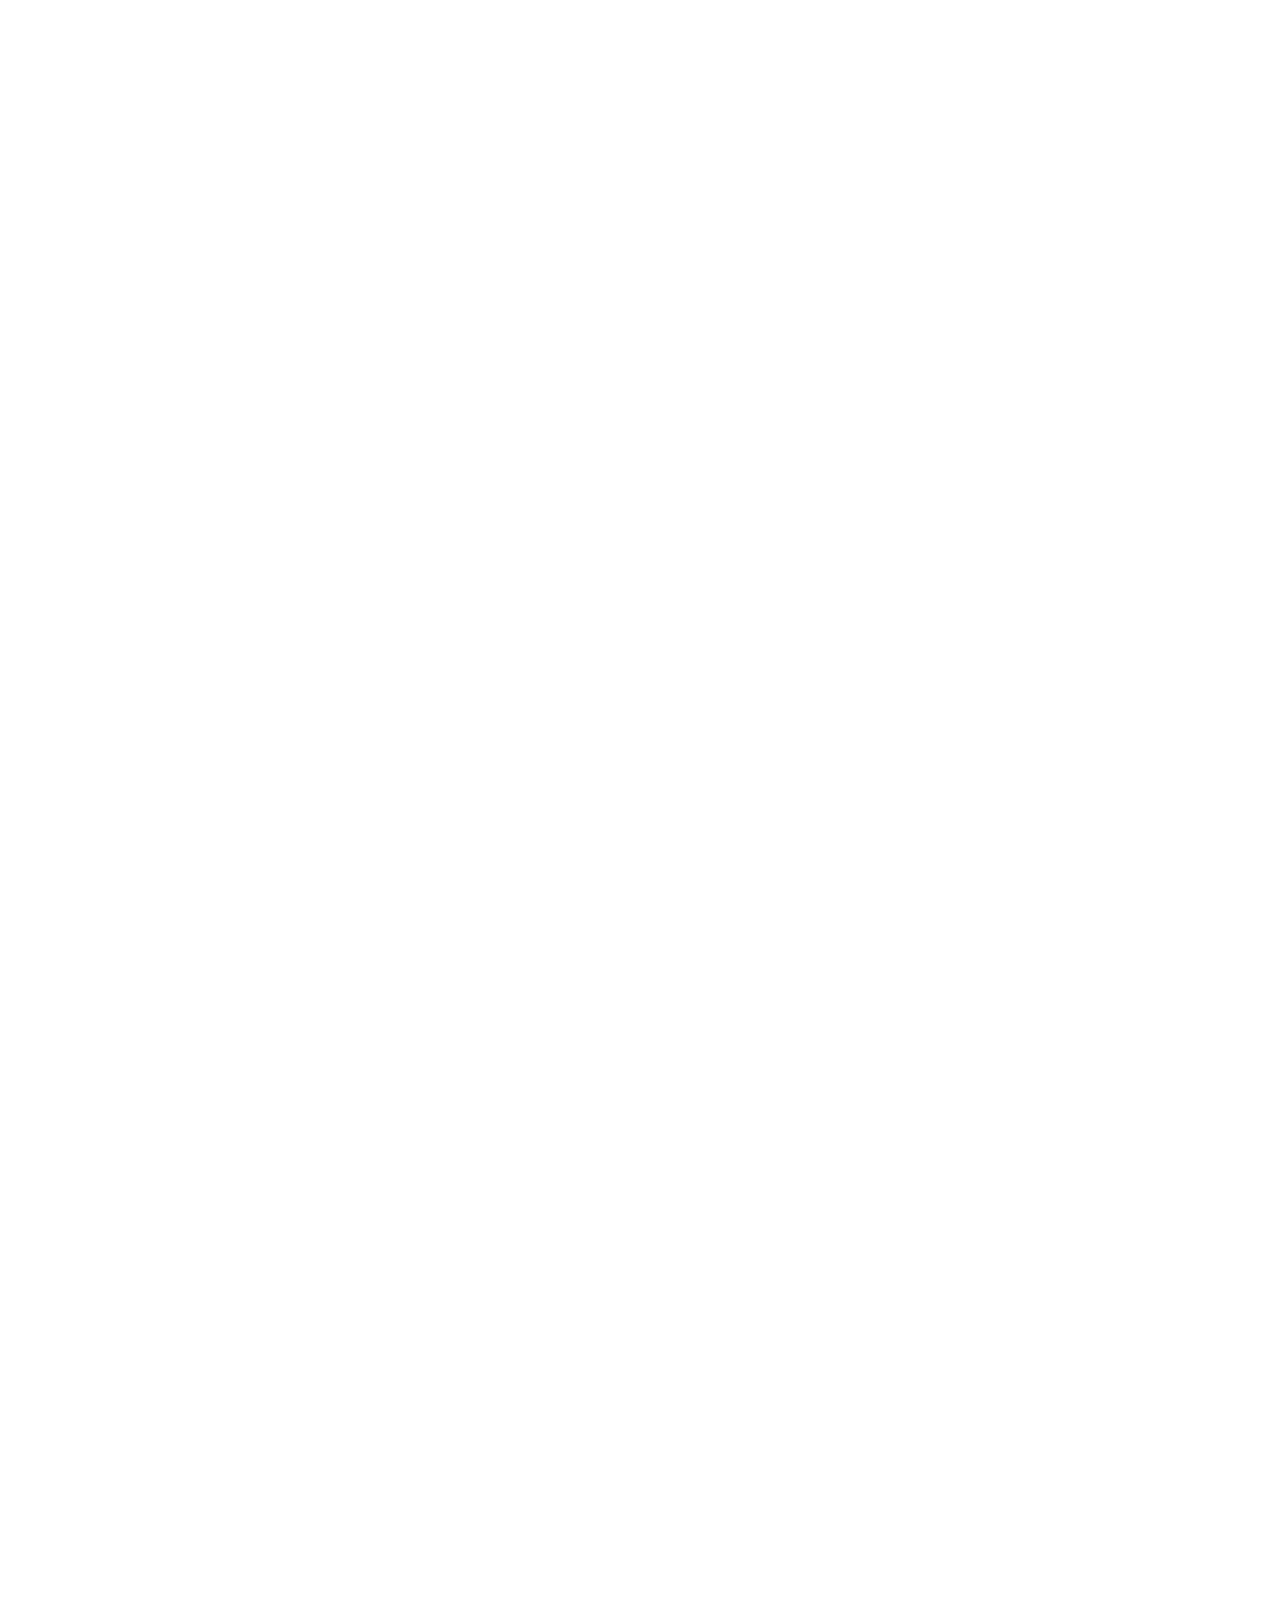
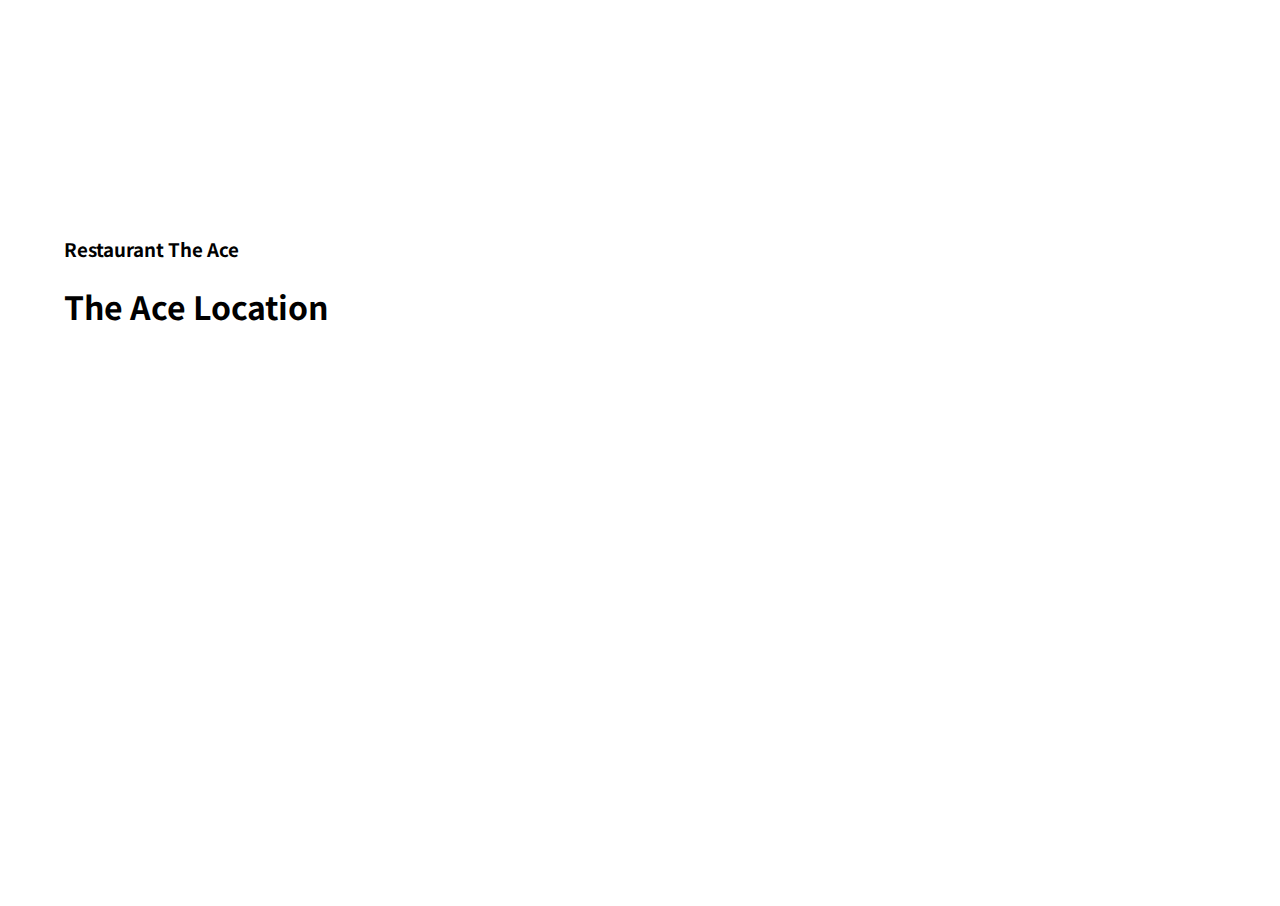
==== commit 51f9f43d: "Add files via upload" ====
--- a/index.html
+++ b/index.html
@@ -3,9 +3,12 @@
   <head>
     <meta charset="utf-8" name="viewport" content="width=device-width, initial-scale=1">
     <link rel="stylesheet" href="style.css">
+    <link rel="stylesheet" href="aos-master/dist/aos.css">
+    <script src="aos-master/dist/aos.js"></script>
     <title></title>
   </head>
   <body>
+    <script>AOS.init(1000); // 자바스크립트로 init()을 해야 동작한다.</script>
     <header>
     </header>
     <main class="m">
@@ -18,7 +21,7 @@
     <div class="m-wrap">
       <div class="m-1" id="m-1">
         <div class="wrap">
-          <div class="txt">
+          <div class="txt" data-aos="fade-right">
               <h3>Restaurant The Ace</h3>
               <h1>The Ace Story</h1>
               <p>레스토랑 에이스에서 선보이는 음식은<br>
@@ -28,7 +31,7 @@
                 It's a dish that contains the identity of a chef To protect and develop the individual growth and legitimacy of the chef,
                 The restaurant A.C.E's own dish is presented.</p>
           </div>
-          <div class="img-box">
+          <div class="img-box" data-aos="fade-right">
               <img src="img\food\1.jpg" alt="123" class="img">
           </div>
           </div>
@@ -36,15 +39,15 @@
       </div>
       <div class="m-2" id="m-2">
       <div class="m-wrap">
-        <div class="box">
+        <div class="box"  data-aos="fade-left">
           <h3>Restaurant The Ace</h3>
           <h1>The Ace Menu</h1>
         </div>
-        <div class="wrap">
+        <div class="wrap" data-aos="fade-left">
           <div class="txt">
             <p>레스토랑 에이스에서 이번 선보이는 코스는 각각의 요리가 셰프 각자의 시그니쳐 메뉴로 선보입니다.<br>
             각각의 요리는 서로 상호작용하고 다른 코스의 음식을 더욱 돋구는 역할을 합니다. 정교하게 짜여진 코스 요리를 즐겨보세요.</p>
-            <img src="" alt="" class="img">
+            <img src="img\food\2.jpg" alt="" class="img">
           </div>
           <div class="">
             <h1>FIRST DISH</h1>
@@ -71,18 +74,19 @@
           </div>
         </div>
       </div>
+      </DIV>
       <div class="m-3" id="m-3">
         <div class="m-wrap">
-        <div class="box">
-          <h3>Restaurant The Ace</h3>
-          <h1>The Ace People</h1>
-        </div>
-        <div class="wrap">
+        <div class="wrap" data-aos="fade-left">
           <div class="img-box-1">
-            <div class="img-wrap-1">
+            <div class="box-1">
+              <h3>Restaurant The Ace</h3>
+              <h1>The Ace People</h1>
+            </div>
+            <div class="img-wrap-1" data-aos="fade-left">
                 <img src="img\food\1.jpg" alt="123" class="img-2">
             </div>
-                <div class="list-1">
+                <div class="list-1" data-aos="fade-left">
                   <ul>
                     <p class="cf">Chef No.1</p>
                     <p class="cf-n"><strong>하민용</strong> 셰프</p>
@@ -94,10 +98,14 @@
                 </div>
           </div>
           <div class="img-box-2">
+            <div class="box">
+              <h3>Restaurant The Ace</h3>
+              <h1>The Ace People</h1>
+            </div>
             <div class="img-wrap-2">
                 <img src="img\people\1.jpg" alt="123" class="img-2">
             </div>
-                 <div class="list-2" dir="rtl">
+                 <div class="list-2" dir="rtl" data-aos="fade-left">
                   <ul>
                     <p class="cf">Chef No.2</p>
                     <p class="cf-n"><strong>박지우</strong> 셰프</p>
--- a/style.css
+++ b/style.css
@@ -1,7 +1,9 @@
 @import url('https://fonts.googleapis.com/css2?family=Noto+Sans+KR&display=swap');
 
 body{
+  width: 100%;
   margin: 0 0 0 0;
+  overflow-x: hidden;
 }
 main{
   font-family: 'Noto Sans KR', sans-serif;
@@ -19,6 +21,8 @@
   padding-left: 3%;
   padding-top: 1%;
   padding-bottom: 1%;
+  width: auto;
+  height: 65px;
 }
 .baner-back{
   padding:300px 100px;
@@ -60,7 +64,7 @@
 }
 #m-2 .txt{
   width: 600px;
-  height: 500px;
+  height: auto;
 }
 #m-3 .wrap{
   width: 100%;
@@ -70,6 +74,9 @@
 }
 #m-3 .box{
   text-align: right;
+}
+#m-3 .box-1{
+  visibility: hidden;
 }
 #m-3 .img-box-1{
   width: 470px;
@@ -86,7 +93,7 @@
 #m-3 .list-1{
   background-color: white;
   width: auto;
-  height: 50%;
+  height: auto;
   top:50%;
   right: 50%;
   list-style-position: inside;
@@ -103,30 +110,30 @@
 #m-3 .list-2{
   background-color: white;
   width: auto;
-  height: 50%;
+  height: auto;
   top: 50%;
   left: 50%;
   list-style-position: inside;
 }
-#m-4 .box{
-  text-align: left;
-}
-.cf{
+#m-3 .cf{
   margin: 0 0 0 0;
   font-size: 24px;
 }
-.cf-n{
+#m-3 .cf-n{
   margin: 0 0 0 0;
   font-size: 30px;
 }
-.cf-en{
+#m-3 .cf-en{
   margin: 0 0 0 0;
   font-size: 20px;
   font-family: sans-serif;
   letter-spacing: 5px;
 }
+#m-4 .box{
+  text-align: left;
+}
 @media all and (max-width: 1200px){
-  *{align-items: center; text-align: center;}
+  *{align-items: center; text-align: center; margin: 0 0 0 0; padding:0 0 0 0; border: 0 0 0 0; overflow-x: hidden;}
   .logo{width: 30%; height: 30%;}
   .wrap{flex-direction: column;}
   .img{ height: auto; width: 100;}
@@ -141,4 +148,6 @@
   #m-3 .img-box-2{width: 100%;}
   #m-3 .img-wrap-2{width: 100%;height: auto;}
   #m-3 .img-2{width: 100%; height: auto;}
+  #m-3 ul{padding: 0 0 0 0}
+  #m-3 li{direction: ltr;}
 }
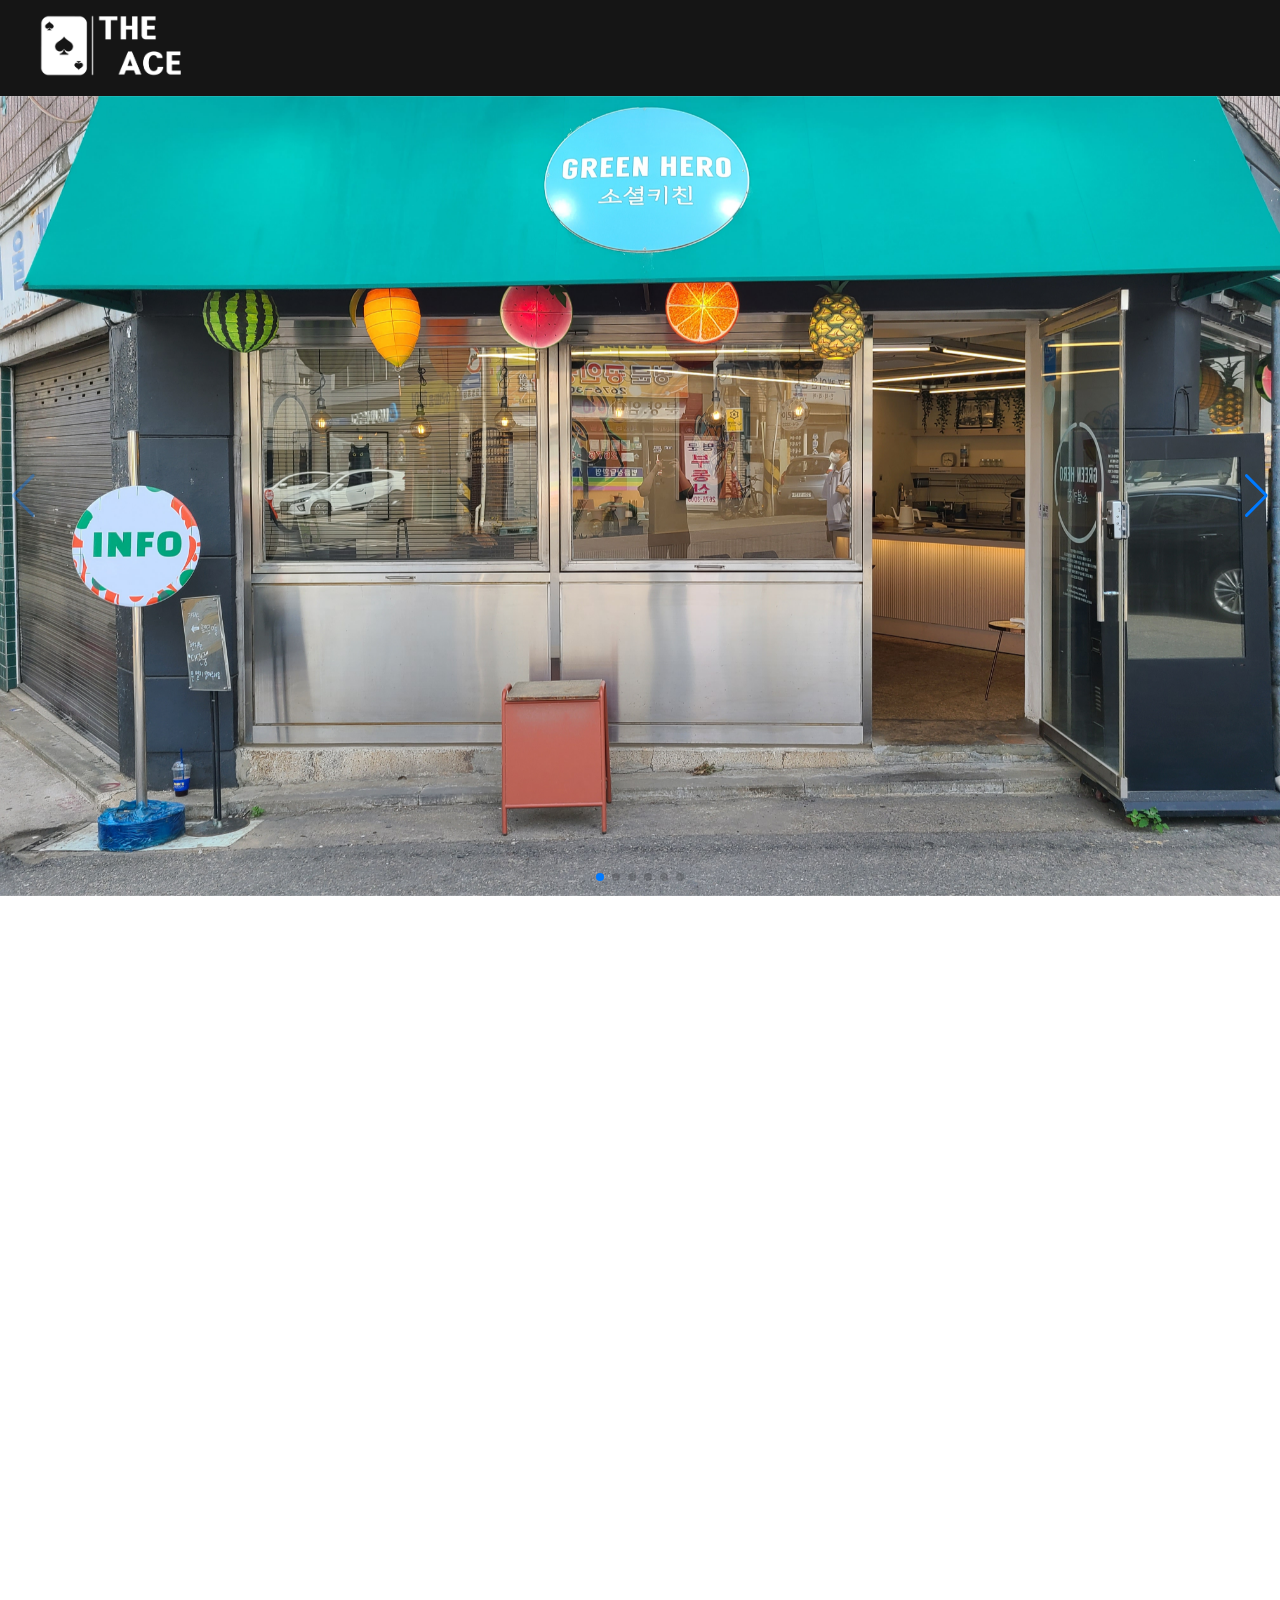
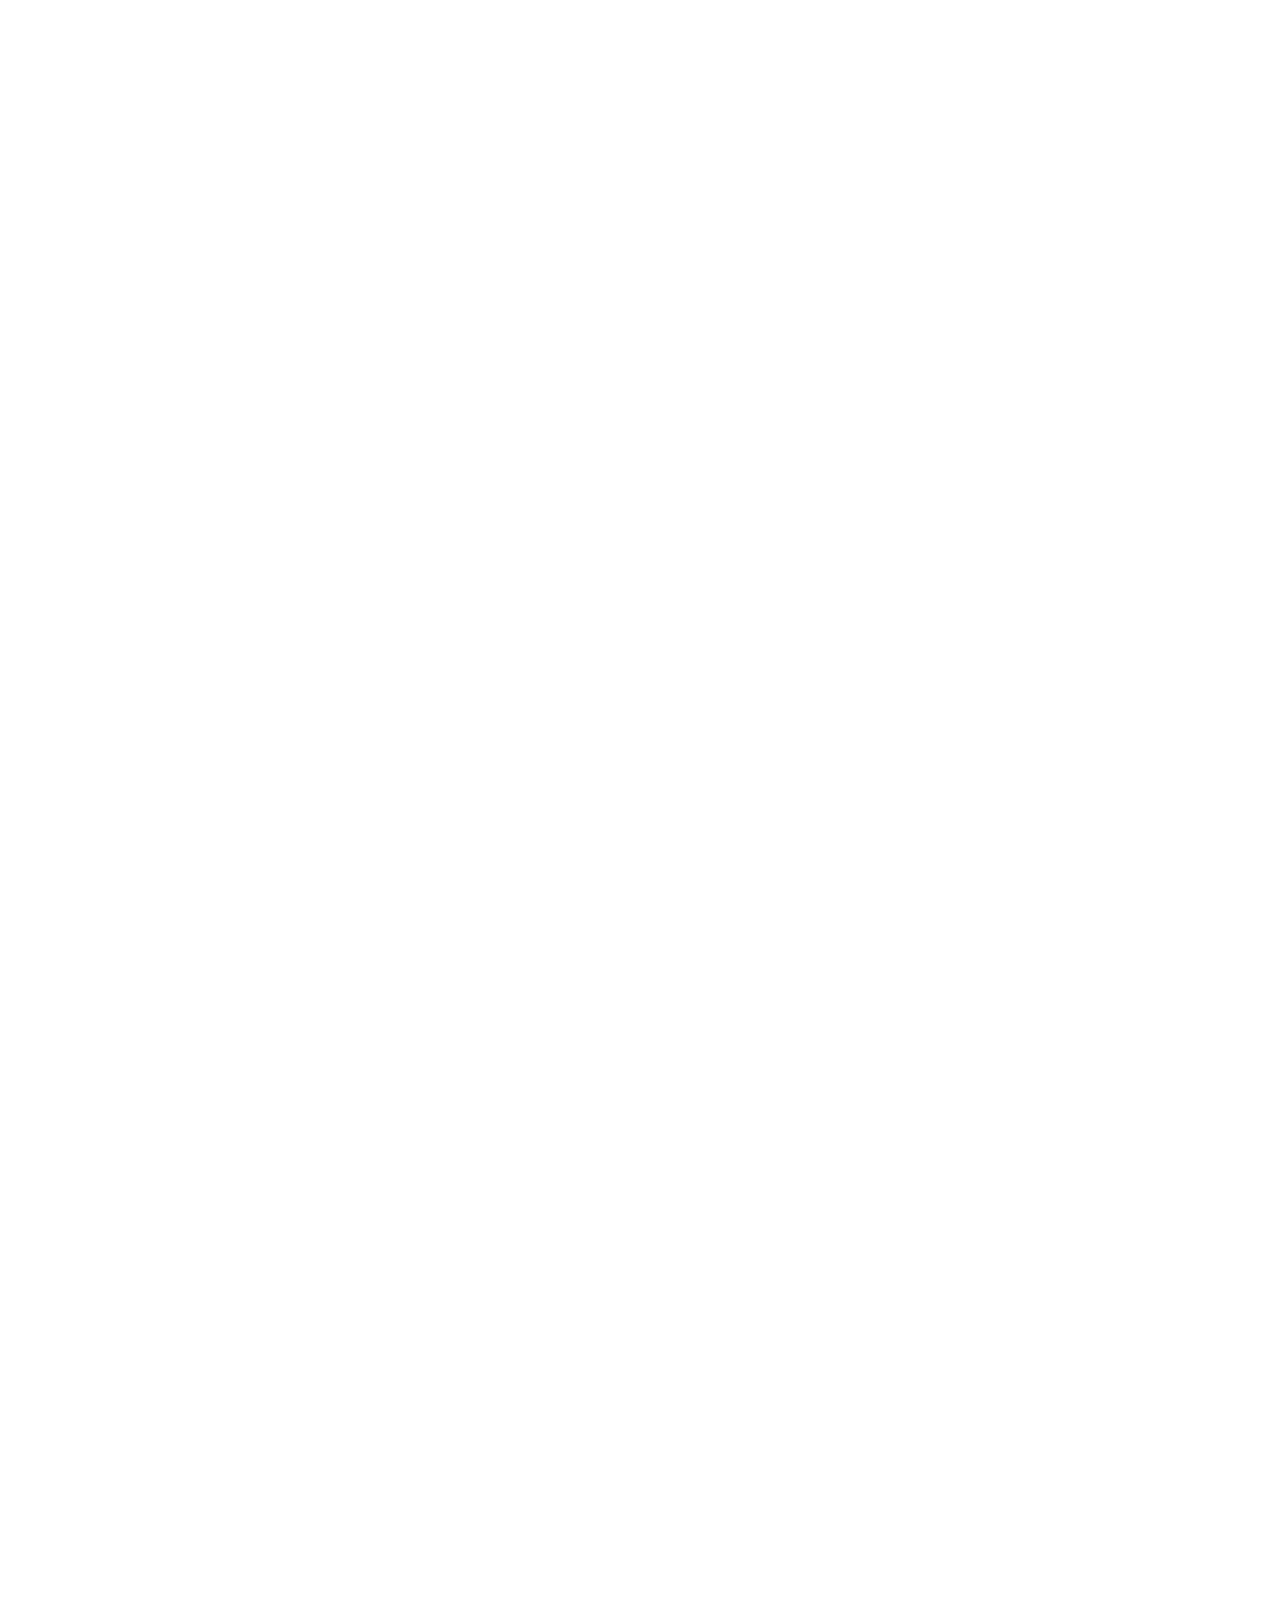
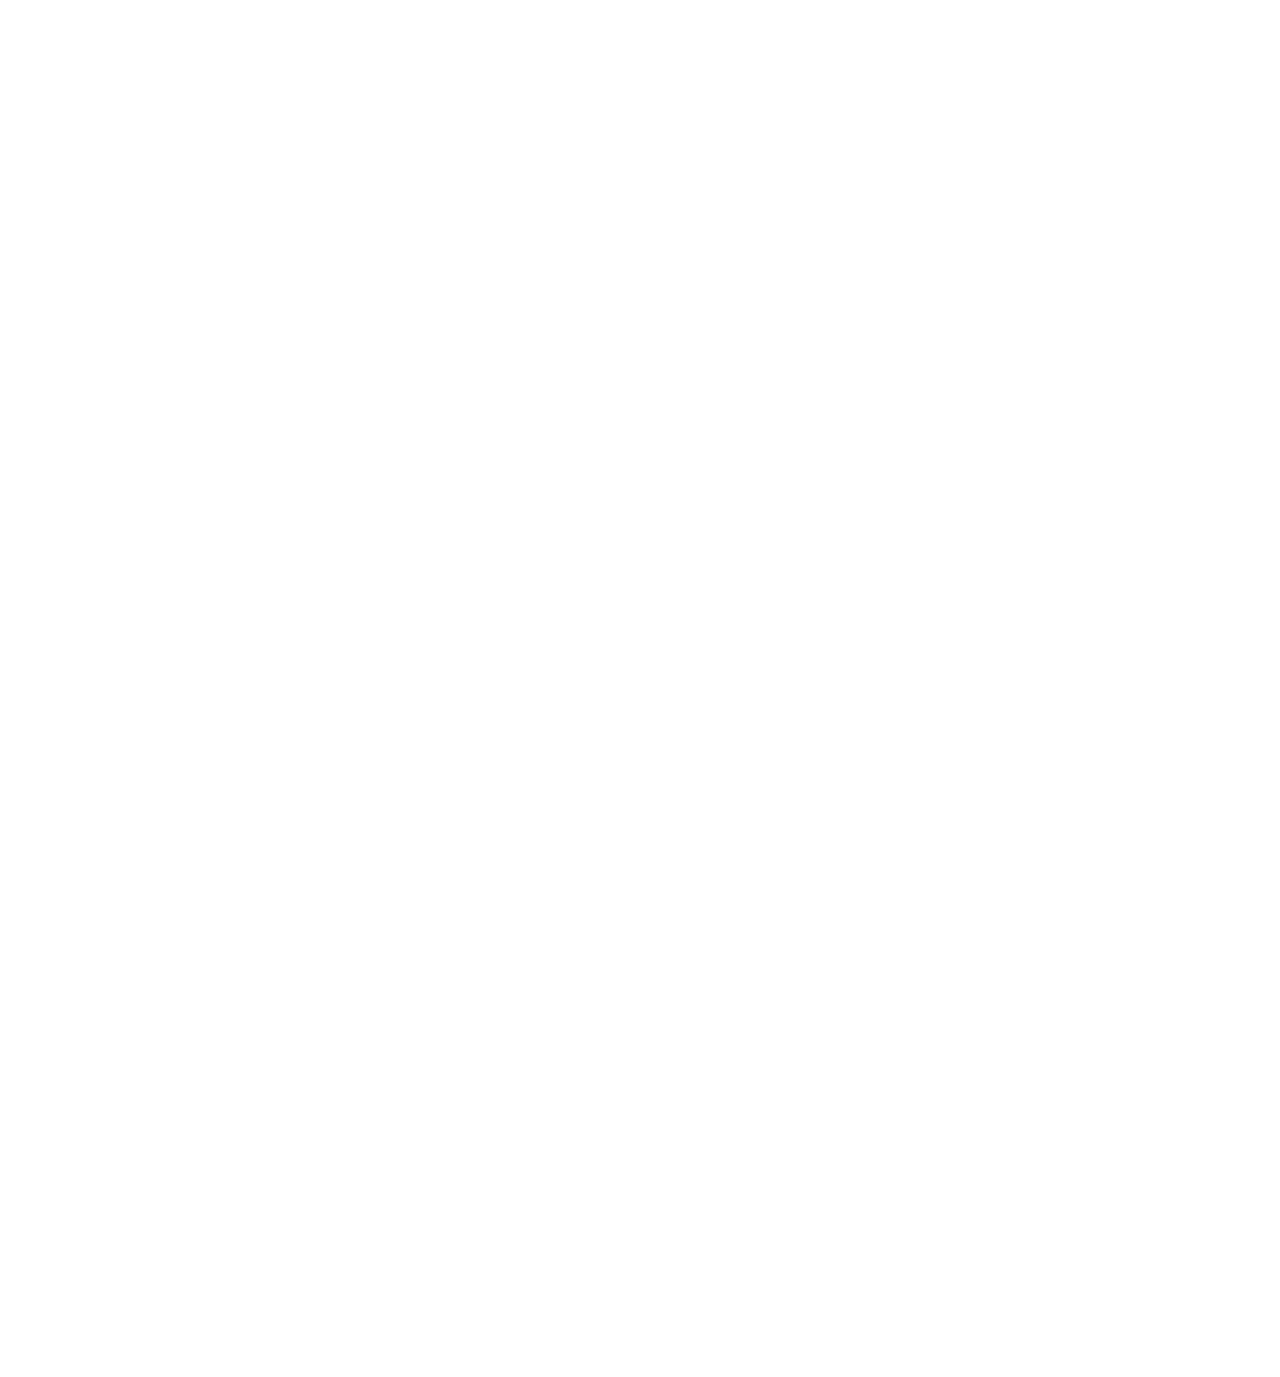
==== commit 31920dc0: "Add files via upload" ====
--- a/index.html
+++ b/index.html
@@ -2,21 +2,35 @@
 <html lang="kr" dir="ltr">
   <head>
     <meta charset="utf-8" name="viewport" content="width=device-width, initial-scale=1">
+    <meta name="viewport" content="width=device-width, initial-scale=1.0, maximum-scale=1, minimum-scale=1">
     <link rel="stylesheet" href="style.css">
     <link rel="stylesheet" href="aos-master/dist/aos.css">
     <script src="aos-master/dist/aos.js"></script>
+    <script src="splide\dist\js\splide.min.js"></script>
+    <link rel="stylesheet" href="splide\dist\css\splide.min.css">
+    <link rel="stylesheet" href="https://unpkg.com/swiper@8/swiper-bundle.min.css"/>
+    <script src="https://unpkg.com/swiper@8/swiper-bundle.min.js"></script>
     <title></title>
   </head>
   <body>
-    <script>AOS.init(1000); // 자바스크립트로 init()을 해야 동작한다.</script>
-    <header>
-    </header>
     <main class="m">
         <div class="m-nav">
           <img src="img/logo/menu_LOGOIMG.png" alt="" class="logo">
         </div>
       <div class="m-ban" id="m-ban">
-        <div class="baner-back">
+          <div class="swiper mySwiper">
+        <div class="swiper-wrapper">
+          <div class="swiper-slide"><img src="img\loc\1.jpg" alt="123"></div>
+          <div class="swiper-slide"><img src="img\loc\2.jpg" alt="123" ></div>
+          <div class="swiper-slide"><img src="img\loc\3.jpg" alt="123" ></div>
+          <div class="swiper-slide"><img src="img\loc\4.jpg" alt="123"></div>
+          <div class="swiper-slide"><img src="img\loc\5.jpg" alt="123" ></div>
+          <div class="swiper-slide"><img src="img\loc\6.jpg" alt="123"></div>
+        </div>
+        <div class="swiper-button-next"></div>
+        <div class="swiper-button-prev"></div>
+        <div class="swiper-pagination"></div>
+    </div>
       </div>
     <div class="m-wrap">
       <div class="m-1" id="m-1">
@@ -84,16 +98,13 @@
               <h1>The Ace People</h1>
             </div>
             <div class="img-wrap-1" data-aos="fade-left">
-                <img src="img\food\1.jpg" alt="123" class="img-2">
+                <img src="img\people\2_2.jpg" alt="123" class="img-2">
             </div>
                 <div class="list-1" data-aos="fade-left">
                   <ul>
                     <p class="cf">Chef No.1</p>
                     <p class="cf-n"><strong>하민용</strong> 셰프</p>
                     <p class="cf-en">Min Yong Ha</p>
-                    <li>1</li>
-                    <li>1</li>
-                    <li>1</li>
                   </ul>
                 </div>
           </div>
@@ -110,9 +121,6 @@
                     <p class="cf">Chef No.2</p>
                     <p class="cf-n"><strong>박지우</strong> 셰프</p>
                     <p class="cf-en">Ji Woo Park</p>
-                    <li>1</li>
-                    <li>1</li>
-                    <li>1</li>
                   </ul>
                  </div>
           </div>
@@ -120,17 +128,49 @@
       </div>
       <div class="m-4" id="m-4">
         <div class="m-wrap">
-        <div class="box">
-          <h3>Restaurant The Ace</h3>
-          <h1>The Ace Location</h1>
+
+        <div class="loc">
+          <div class="box" data-aos="fade-right">
+            <h3>Restaurant The Ace</h3>
+            <h1>The Ace Location</h1>
+          </div>
+          <iframe src="https://www.google.com/maps/embed?pb=!1m18!1m12!1m3!1d25315.152275464505!2d126.86408057910157!3d37.52220779999999!2m3!1f0!2f0!3f0!3m2!1i1024!2i768!4f13.1!3m3!1m2!1s0x357c9f2847f937df%3A0xf9feb63839f11d86!2z6re466aw7Z6I7Ja066GcIOyGjOyFnO2CpOy5nA!5e0!3m2!1sko!2skr!4v1653228460532!5m2!1sko!2skr" width="80%;" height="550" style="border:0;" allowfullscreen="" loading="lazy" referrerpolicy="no-referrer-when-downgrade" data-aos="fade-right"></iframe>
+          <div class="book" data-aos="fade-left">
+            <div class="book-txt" data-aos="fade-left">
+            <h5>Restaurant The Ace</h5>
+            <p>Location <br>
+              서울특별시 영등포구 당산동1가 134-1 <br>
+            - 레스토랑 인근이 협소합니다.<br>인근 공용주차장에 주차부탁드립니다.</p>
+            <p>Reservation<br>
+               예약을 진행하신뒤에 취소와 관련된 문의는 <br>010-8502-6457로 연락 남겨주시기 바랍니다.</p>
+            <script async defer src="https://js.appointlet.com/"></script>
+            <link href="https://js.appointlet.com/styles.css" rel="stylesheet">
+            <a class="appointlet-button" data-appointlet-modal href="https://appt.link/the-ace-booking" style="background-color:#8a9199;">The Ace booking</a>
         </div>
-        <div class="loc">
-          <iframe src="https://www.google.com/maps/embed?pb=!1m18!1m12!1m3!1d25315.152275464505!2d126.86408057910157!3d37.52220779999999!2m3!1f0!2f0!3f0!3m2!1i1024!2i768!4f13.1!3m3!1m2!1s0x357c9f2847f937df%3A0xf9feb63839f11d86!2z6re466aw7Z6I7Ja066GcIOyGjOyFnO2CpOy5nA!5e0!3m2!1sko!2skr!4v1653228460532!5m2!1sko!2skr" width="100%;" height="550" style="border:0;" allowfullscreen="" loading="lazy" referrerpolicy="no-referrer-when-downgrade"></iframe>
         </div>
-      </div>
     </div>
     </main>
     <footer>
     </footer>
+    <script>AOS.init(2000); // 자바스크립트로 init()을 해야 동작한다.</script>
+    <script src="https://unpkg.com/swiper/swiper-bundle.min.js"></script>
+    <script>
+        var swiper = new Swiper(".mySwiper", {
+          spaceBetween: 30,
+          centeredSlides: true,
+          autoplay: {
+            delay: 2500,
+            disableOnInteraction: false,
+          },
+          pagination: {
+            el: ".swiper-pagination",
+            clickable: true,
+          },
+          navigation: {
+            nextEl: ".swiper-button-next",
+            prevEl: ".swiper-button-prev",
+          },
+        });
+      </script>
   </body>
 </html>
--- a/style.css
+++ b/style.css
@@ -3,7 +3,6 @@
 body{
   width: 100%;
   margin: 0 0 0 0;
-  overflow-x: hidden;
 }
 main{
   font-family: 'Noto Sans KR', sans-serif;
@@ -24,15 +23,45 @@
   width: auto;
   height: 65px;
 }
-.baner-back{
-  padding:300px 100px;
-  background-color: white;
-  height: 300px;
+.m-ban{
+  height: 800px;
+  width: auto;
+}
+.swiper {
+  width: 100%;
+  height: 100%;
+}
+.swiper-slide {
+  text-align: center;
+  font-size: 18px;
+  background: #fff;
+
+  /* Center slide text vertically */
+  display: -webkit-box;
+  display: -ms-flexbox;
+  display: -webkit-flex;
+  display: flex;
+  -webkit-box-pack: center;
+  -ms-flex-pack: center;
+  -webkit-justify-content: center;
+  justify-content: center;
+  -webkit-box-align: center;
+  -ms-flex-align: center;
+  -webkit-align-items: center;
+  align-items: center;
+}
+
+.swiper-slide img {
+  display: block;
+  width: 100%;
+  height: 100%;
+  object-fit: cover;
 }
 .m-wrap{
   width: 90%;
   padding-left: 5%;
   padding-right: 5%;
+  padding-top: 10%;
 }
 #m-1 .wrap{
   width: 100%;
@@ -130,13 +159,34 @@
   letter-spacing: 5px;
 }
 #m-4 .box{
+  padding-left: 10%;
   text-align: left;
 }
+#m-4 .loc{
+  width: auto;
+  position: relative;
+  text-align: center;
+}
+#m-4 .book{
+  margin: 0 0 0 0;
+  width: 300px;
+  height: 500px;
+  background-color: white;
+  position: relative;
+  position: absolute;
+  top: 45%;
+  left: 65%;
+}
+#m-4 .book-txt{
+  padding-left: 5%;
+}
 @media all and (max-width: 1200px){
-  *{align-items: center; text-align: center; margin: 0 0 0 0; padding:0 0 0 0; border: 0 0 0 0; overflow-x: hidden;}
+  html, body {max-width: 100%;overflow-x: hidden;}
+  *{align-items: center; text-align: center;}
   .logo{width: 30%; height: 30%;}
   .wrap{flex-direction: column;}
   .img{ height: auto; width: 100;}
+  .m-ban{height: 700px;width: auto;}
   #m-1 .txt{width: 100%;}
   #m-1 .img-box{width:100%;height: auto;}
   #m-2 .txt{width: 100%;}
@@ -150,4 +200,4 @@
   #m-3 .img-2{width: 100%; height: auto;}
   #m-3 ul{padding: 0 0 0 0}
   #m-3 li{direction: ltr;}
-}
+  #m-4 .book{left: 5%; top: 75%;}
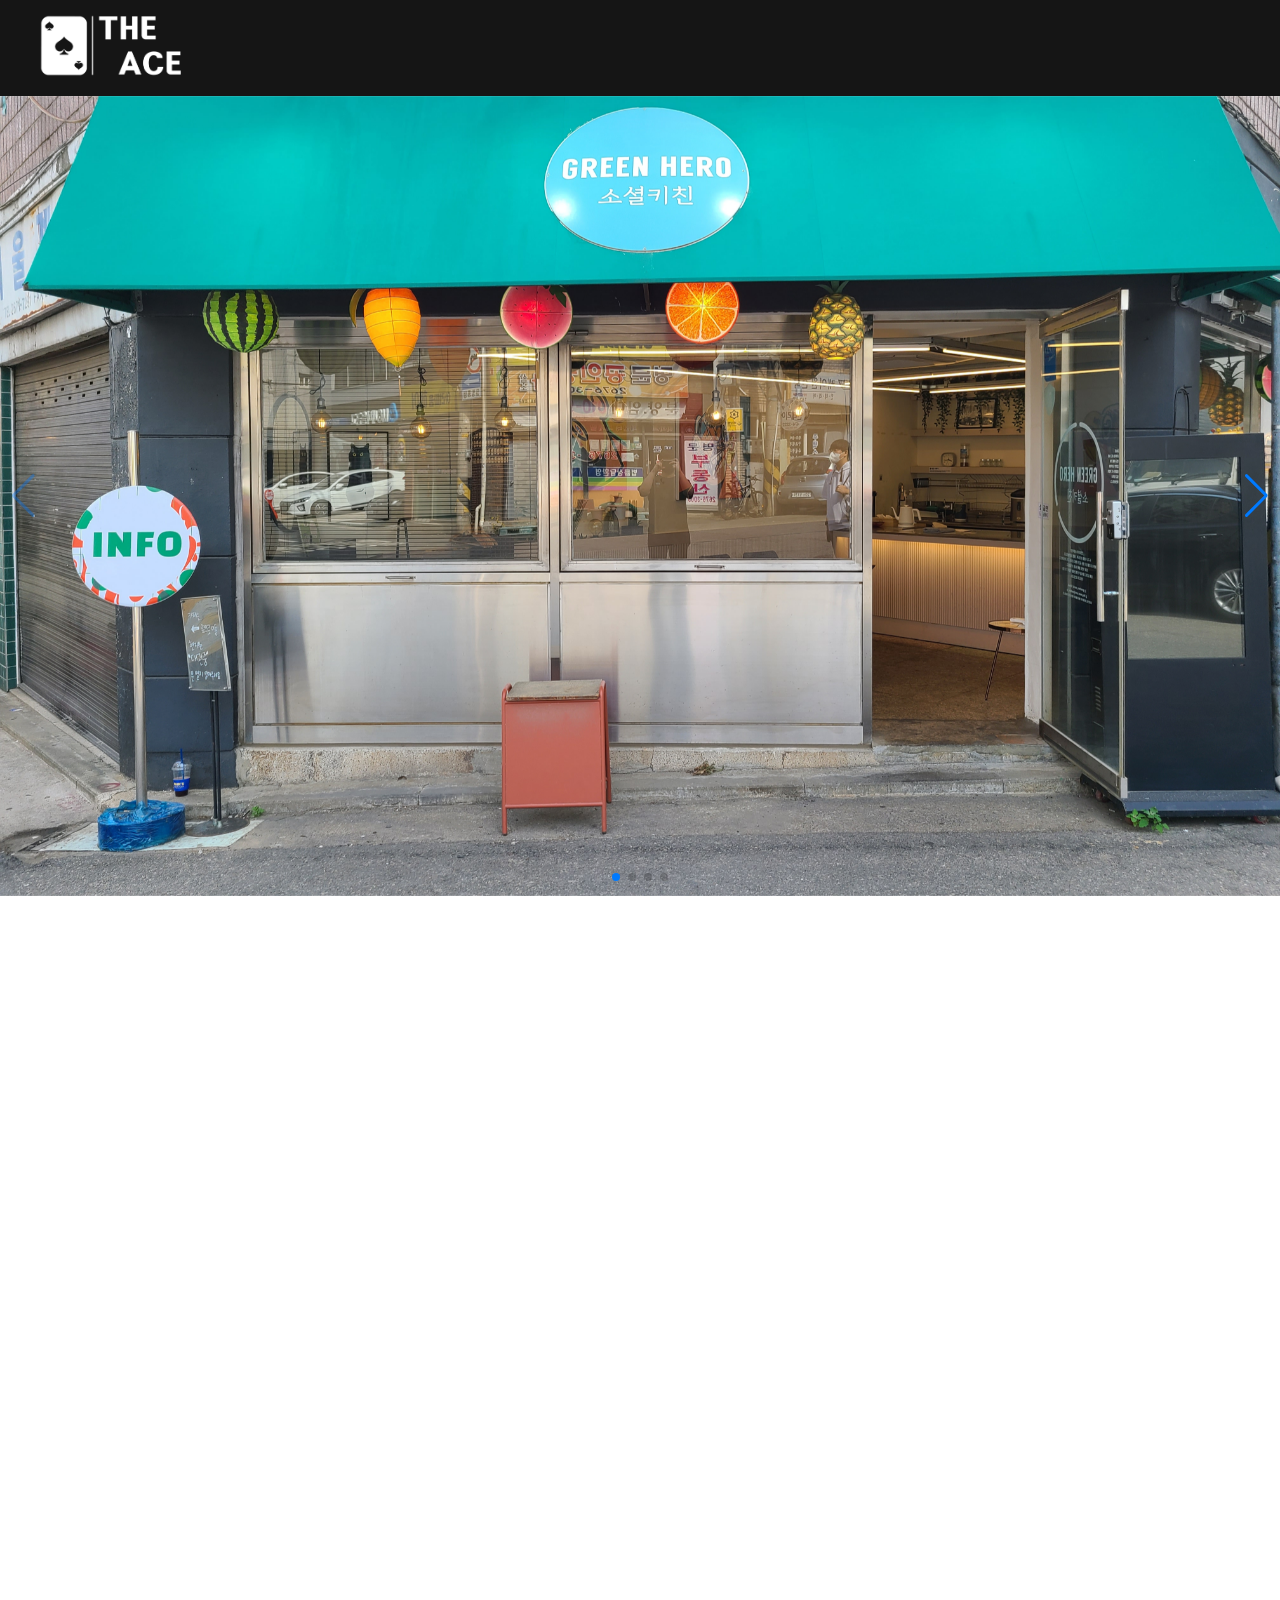
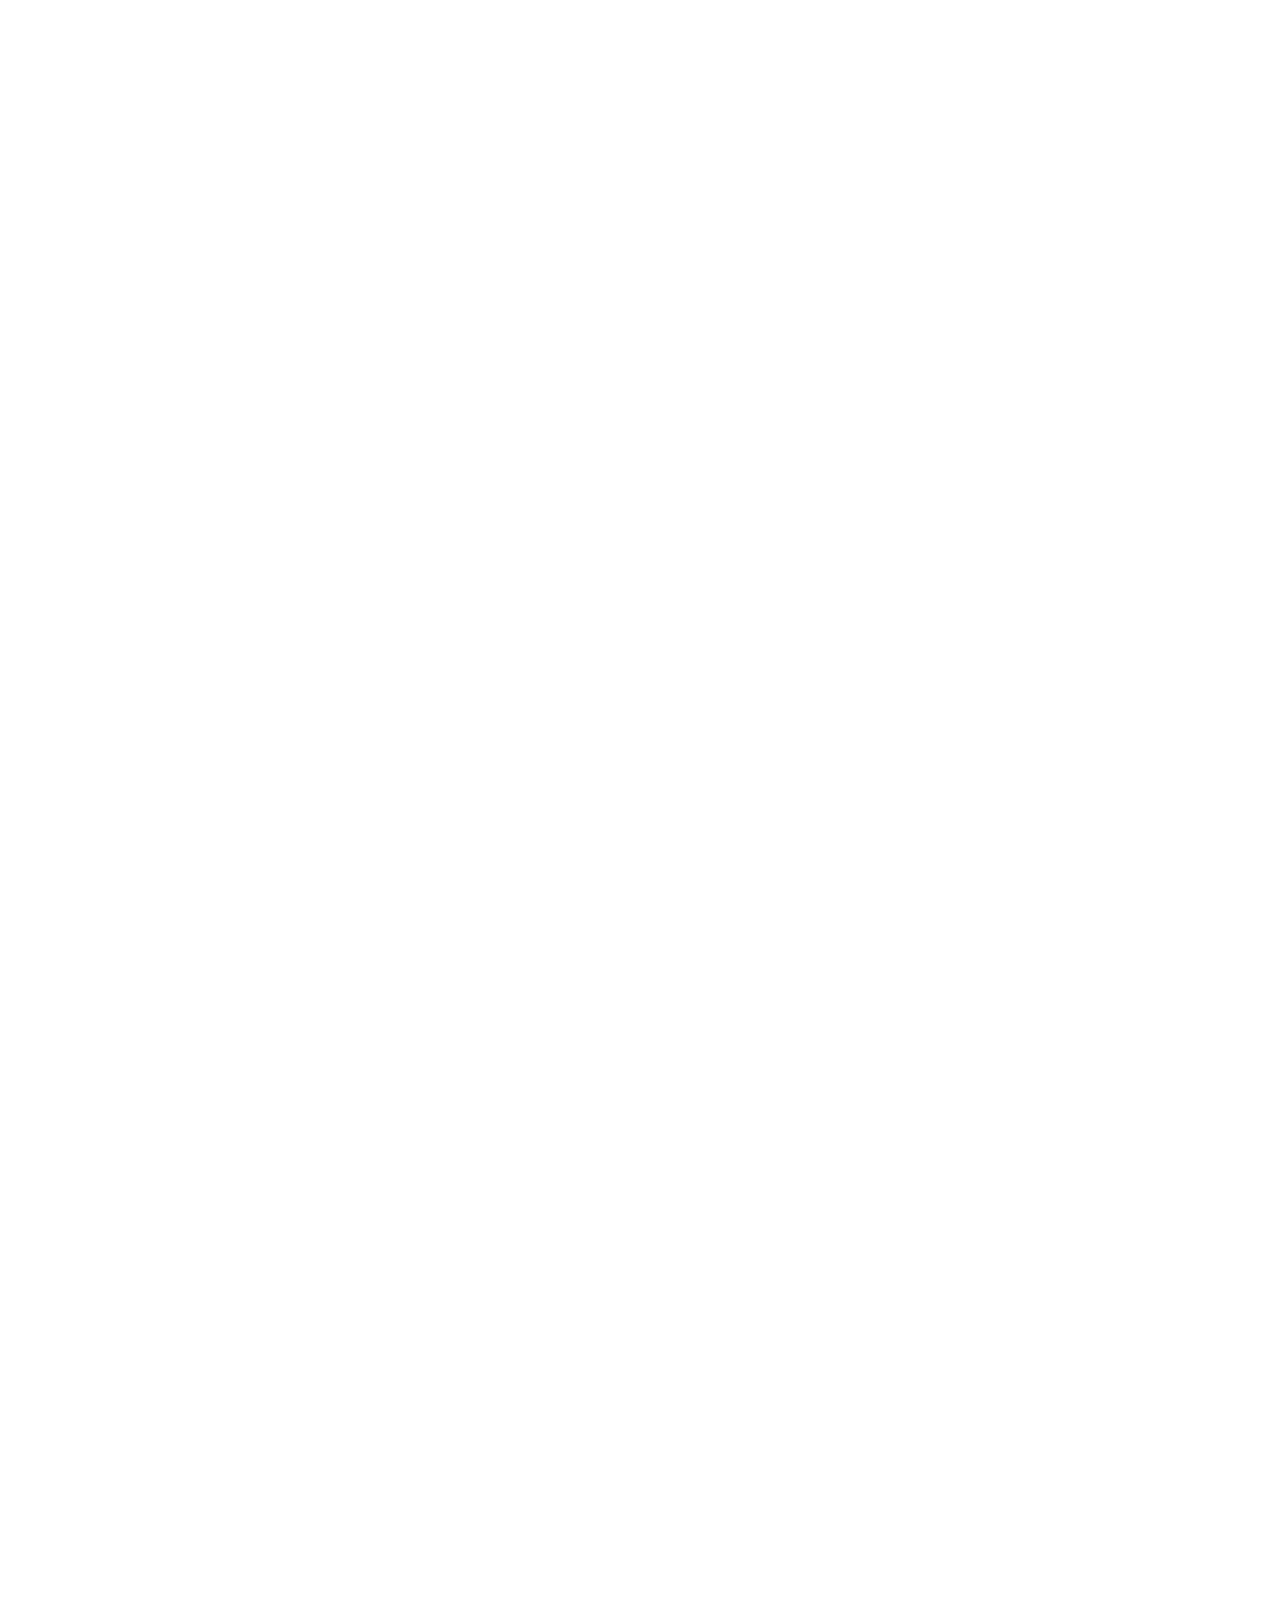
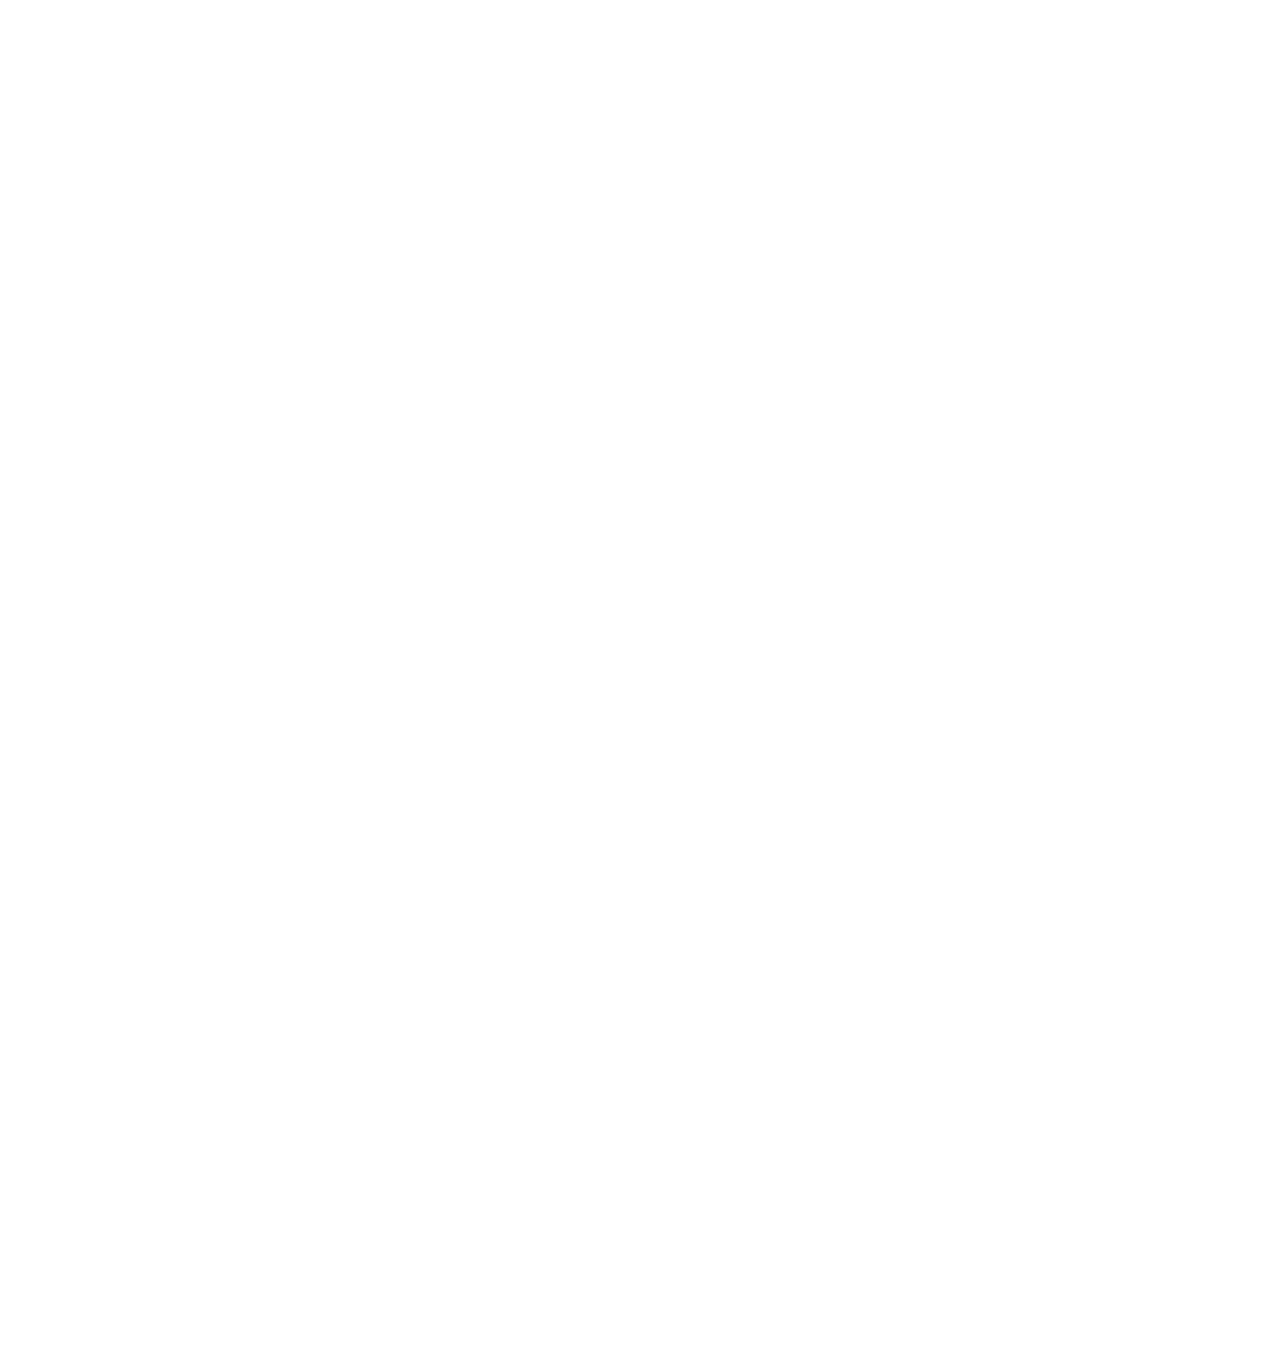
==== commit ce6e6659: "Add files via upload" ====
--- a/index.html
+++ b/index.html
@@ -61,23 +61,31 @@
           <div class="txt">
             <p>레스토랑 에이스에서 이번 선보이는 코스는 각각의 요리가 셰프 각자의 시그니쳐 메뉴로 선보입니다.<br>
             각각의 요리는 서로 상호작용하고 다른 코스의 음식을 더욱 돋구는 역할을 합니다. 정교하게 짜여진 코스 요리를 즐겨보세요.</p>
-            <img src="img\food\2.jpg" alt="" class="img">
+            <div class="">
+              <div class="swiper mySwiper">
+            <div class="swiper-wrapper">
+              <div class="swiper-slide"><img src="img\food\1.jpg" alt="123"></div>
+              <div class="swiper-slide"><img src="img\food\2.jpg" alt="123" ></div>
+              <div class="swiper-slide"><img src="img\food\3.jpg" alt="123" ></div>
+              <div class="swiper-slide"><img src="img\food\4.jpg" alt="123"></div>
+            </div>
+             </div>
+            </div>
           </div>
           <div class="">
             <h1>FIRST DISH</h1>
             <h3>Baguette Bruschetta</h3>
             <li>Salmon Bruschetta</li>
             <li>Caesar Bruschetta</li>
-            <li>Cheese & Honey Bruschetta</li>
+            <li>Caprese Bruschetta</li>
             <h1>SECOND DISH</h1>
             <h3>Salmon Steak</h3>
-            <li>Potato Puree</li>
+            <li>Sweet Pumpkin Puree</li>
             <li>Herb Oil</li>
-            <li>Grand Marnier Sauce</li>
+            <li>Cointreau Sauce</li>
             <h1>MAIN DISH</h1>
             <h3>Magret De Canard</h3>
-            <li>Veggie Confit</li>
-            <li>Onion Chutney</li>
+            <li>Spinach & Tomato Saute</li>
             <li>Mashed Potato</li>
             <li>Berry Sauce</li>
             <h1>DISSERT</h1>
@@ -97,8 +105,14 @@
               <h3>Restaurant The Ace</h3>
               <h1>The Ace People</h1>
             </div>
+          </div>
+          <div class="img-box-2">
+            <div class="box">
+              <h3>Restaurant The Ace</h3>
+              <h1>The Ace People</h1>
+            </div>
             <div class="img-wrap-1" data-aos="fade-left">
-                <img src="img\people\2_2.jpg" alt="123" class="img-2">
+                <img src="img\people\2_2.jpg" alt="123" class="img-1">
             </div>
                 <div class="list-1" data-aos="fade-left">
                   <ul>
@@ -107,22 +121,6 @@
                     <p class="cf-en">Min Yong Ha</p>
                   </ul>
                 </div>
-          </div>
-          <div class="img-box-2">
-            <div class="box">
-              <h3>Restaurant The Ace</h3>
-              <h1>The Ace People</h1>
-            </div>
-            <div class="img-wrap-2">
-                <img src="img\people\1.jpg" alt="123" class="img-2">
-            </div>
-                 <div class="list-2" dir="rtl" data-aos="fade-left">
-                  <ul>
-                    <p class="cf">Chef No.2</p>
-                    <p class="cf-n"><strong>박지우</strong> 셰프</p>
-                    <p class="cf-en">Ji Woo Park</p>
-                  </ul>
-                 </div>
           </div>
         </div>
       </div>
--- a/style.css
+++ b/style.css
@@ -132,9 +132,13 @@
   height: auto;
   text-align: right;
 }
+#m-3 .img-1{
+  width: 470px;
+  height: 590pxs
+}
 #m-3 .img-2{
-  width: 470px;
-  height: 590px;
+  width: auto;
+  height: 250px;
 }
 #m-3 .list-2{
   background-color: white;
@@ -187,6 +191,8 @@
   .wrap{flex-direction: column;}
   .img{ height: auto; width: 100;}
   .m-ban{height: 700px;width: auto;}
+  h1{ font-size: 34px;}
+  h3{ font-size: 16px;}
   #m-1 .txt{width: 100%;}
   #m-1 .img-box{width:100%;height: auto;}
   #m-2 .txt{width: 100%;}
@@ -201,3 +207,5 @@
   #m-3 ul{padding: 0 0 0 0}
   #m-3 li{direction: ltr;}
   #m-4 .book{left: 5%; top: 75%;}
+  #m-4 .box{padding-left:0%;}
+}
